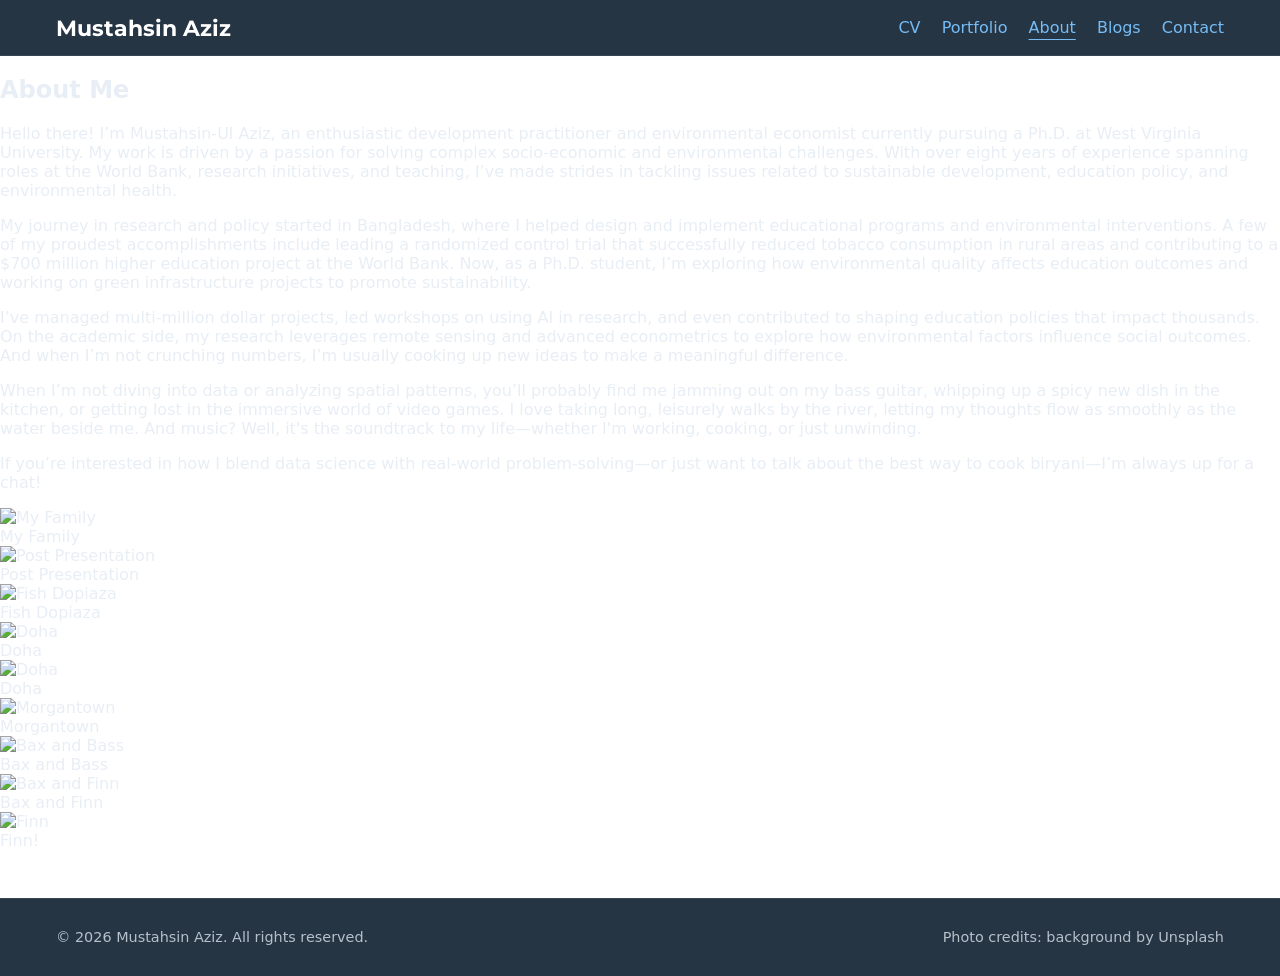
==== about.html @ 227cede0 "Update about.html" ====
<!doctype html>
<html lang="en">
<head>
  <meta charset="utf-8">
  <meta name="viewport" content="width=device-width,initial-scale=1">
  <title>About — Mustahsin Aziz</title>
  <link rel="stylesheet" href="assets/styles.css">
</head>
<body class="page-about">

  <!-- Page-wide overlay wrapper (enables scroll darkening) -->
  <div class="page-overlay" id="pageOverlay">

    <!-- Keep your global nav -->
    <header class="site-header">
      <nav class="nav">
        <a class="brand" href="index.html">Mustahsin Aziz</a>
        <div class="links">
          <a href="cv.html">CV</a>
          <a href="portfolio.html">Portfolio</a>
          <a href="about.html" aria-current="page">About</a>
          <a href="blogs.html">Blogs</a>
          <a href="contact.html">Contact</a>
        </div>
      </nav>
    </header>

    <main>
      <!-- About text panel (right side), matching personal.html -->
      <section class="about-section">
        <div class="about-text">
          <h2>About Me</h2>
          <p>Hello there! I’m Mustahsin-Ul Aziz, an enthusiastic development practitioner and environmental economist currently pursuing a Ph.D. at West Virginia University. My work is driven by a passion for solving complex socio-economic and environmental challenges. With over eight years of experience spanning roles at the World Bank, research initiatives, and teaching, I’ve made strides in tackling issues related to sustainable development, education policy, and environmental health.</p>
          <p>My journey in research and policy started in Bangladesh, where I helped design and implement educational programs and environmental interventions. A few of my proudest accomplishments include leading a randomized control trial that successfully reduced tobacco consumption in rural areas and contributing to a $700 million higher education project at the World Bank. Now, as a Ph.D. student, I’m exploring how environmental quality affects education outcomes and working on green infrastructure projects to promote sustainability.</p>
          <p>I’ve managed multi-million dollar projects, led workshops on using AI in research, and even contributed to shaping education policies that impact thousands. On the academic side, my research leverages remote sensing and advanced econometrics to explore how environmental factors influence social outcomes. And when I’m not crunching numbers, I’m usually cooking up new ideas to make a meaningful difference.</p>
          <p>When I’m not diving into data or analyzing spatial patterns, you’ll probably find me jamming out on my bass guitar, whipping up a spicy new dish in the kitchen, or getting lost in the immersive world of video games. I love taking long, leisurely walks by the river, letting my thoughts flow as smoothly as the water beside me. And music? Well, it's the soundtrack to my life—whether I'm working, cooking, or just unwinding.</p>
          <p>If you’re interested in how I blend data science with real-world problem-solving—or just want to talk about the best way to cook biryani—I’m always up for a chat!</p>
        </div>
      </section>

      <!-- Photo grid + hover captions (same layout/behavior) -->
      <section class="photo-gallery">
        <div class="gallery-item">
          <img src="assets/personal/IMG_6513.jpg" alt="My Family">
          <div class="caption-box"><div class="caption-text">My Family</div></div>
        </div>

        <div class="gallery-item tall">
          <img src="assets/personal/IMG_7236.jpg" alt="Post Presentation">
          <div class="caption-box"><div class="caption-text">Post Presentation</div></div>
        </div>

        <div class="gallery-item tall">
          <img src="assets/personal/IMG_6897.jpg" alt="Fish Dopiaza">
          <div class="caption-box"><div class="caption-text">Fish Dopiaza</div></div>
        </div>

        <div class="gallery-item tall">
          <img src="assets/personal/top1.jpg" alt="Doha">
          <div class="caption-box"><div class="caption-text">Doha</div></div>
        </div>

        <div class="gallery-item tall">
          <img src="assets/personal/IMG_6599.jpg" alt="Doha">
          <div class="caption-box"><div class="caption-text">Doha</div></div>
        </div>

        <div class="gallery-item">
          <img src="assets/personal/IMG_7169.jpg" alt="Morgantown">
          <div class="caption-box"><div class="caption-text">Morgantown</div></div>
        </div>

        <div class="gallery-item">
          <img src="assets/personal/personal1.jpeg" alt="Bax and Bass">
          <div class="caption-box"><div class="caption-text">Bax and Bass</div></div>
        </div>

        <div class="gallery-item">
          <img src="assets/personal/personal2.jpeg" alt="Bax and Finn">
          <div class="caption-box"><div class="caption-text">Bax and Finn</div></div>
        </div>

        <div class="gallery-item">
          <img src="assets/personal/personal3.jpeg" alt="Finn">
          <div class="caption-box"><div class="caption-text">Finn!</div></div>
        </div>
      </section>
    </main>

    <!-- Keep your global footer -->
    <footer class="site-footer">
      <div class="inner">
        <p class="small">© <span id="year"></span> Mustahsin Aziz. All rights reserved.</p>
        <p class="small">Photo credits: background by Unsplash</p>
      </div>
    </footer>

  </div><!-- /.page-overlay -->

  <!-- Page-specific scroll effect: darken overlay slightly when scrolled -->
  <script>
    const pageOverlay = document.getElementById('pageOverlay');
    window.addEventListener('scroll', () => {
      if (window.scrollY > 50) pageOverlay.classList.add('dark-overlay');
      else pageOverlay.classList.remove('dark-overlay');
    });
  </script>
  <script src="assets/site.js"></script>
</body>
</html>
---- assets/styles.css ----
@import url('https://fonts.googleapis.com/css2?family=Montserrat:wght@700&display=swap');

:root{
  --bg:#0f1419;
  --bg-overlay: rgba(0,0,0,.45);
  --panel:#14202b;
  --card:#1a232d;
  --text:#e8eef5;
  --muted:#aab7c4;
  --link:#7bc4ff;
  --accent:#58a6ff;
  --ring:rgba(255,255,255,.06);
}
*{box-sizing:border-box}
html { height: 100%; }
body {
  min-height:100%;
  background:#0f1419; /* solid fallback for rest of site */
  color: var(--text);
}

/* Landing page hero keeps its own image */
.hero{
  min-height:100vh;
  background:url('../images/hero.jpg') center/cover no-repeat;
}

/* Other pages: bring back photo backgrounds */
.page-portfolio{
  background:url('../images/hero.jpg') center/cover fixed no-repeat;
}

.page-about{
  background:url('../images/about-hero.jpg') center/cover fixed no-repeat;
}

.page-blogs{
  background:url('../images/hero.jpg') center/cover fixed no-repeat;
}

.page-contact{
  background:url('../images/hero.jpg') center/cover fixed no-repeat;
}

.page-cv{
  background:url('../images/hero.jpg') center/cover fixed no-repeat;
}

html, body {
  margin:0;
  padding:0;
}
img{max-width:100%;display:block}
a{color:var(--link);text-decoration:none}
a:hover{text-decoration:underline}

/* Typography setup */
/* Global body font (system default, same as before) */
body, button, input, select, textarea {
  font-family: system-ui, -apple-system, "Segoe UI", Roboto, Inter, "Helvetica Neue", Arial, sans-serif;
}

/* Only brand name uses Montserrat */
.brand {
  font-family: "Montserrat", sans-serif;
  font-weight: 700;
  font-size: 1.4rem;
  color: #fff;
}

/* Headings should stay consistent with body font */
h1, h2, h3, h4, h5, h6 {
  font-family: inherit;
}

/* Nav */
.site-header{background:#263544; position:sticky; top:0; left:0; right:0; width:100%; z-index:50; border-bottom:1px solid rgba(255,255,255,.08);}
.nav{max-width:1200px;margin:0 auto;padding:.85rem 1rem;display:flex;align-items:center;justify-content:space-between}
.brand{font-family: 'Montserrat', sans-serif;  font-weight: 700;  font-size: 1.4rem;  color: #fff;}
.links a{margin-left:1rem;opacity:.95}
.links a[aria-current="page"]{text-decoration:underline;text-underline-offset:6px}


/* Hero */
.hero{position:relative;min-height:100vh;background:url('../images/hero.jpg') center/cover no-repeat;display:grid;place-items:center}
.hero-inner{position:relative;text-align:center;z-index:1;padding:2rem 1rem;max-width:900px}
.hero .avatar{width:175px;height:200px;border-radius:50%;object-fit:cover;margin:0 auto 1rem;border:4px solid rgba(255,255,255,.85)}
.hero h1{font-size:3rem;margin:.25rem 0 0}
.hero .subtitle{opacity:.9;margin:.4rem 0 0}
.hero .tagline{opacity:.9}
.intro-panel{max-width:800px;margin:1.25rem auto 1.5rem;background:rgba(20,32,43,.85);padding:1rem 1.25rem;border-radius:12px;border:1px solid var(--ring)}
.hero .meta {
  display:flex;
  justify-content:center;
  align-items:center;
  gap:.5rem;
  margin-top:0.75rem;
  margin-bottom:2rem;
}

/* Social links row under location */
.social {
  display:flex;
  gap:1rem;
  justify-content:center;
  align-items:center;
  margin-top:1rem;
}
.social-btn{
  width:56px;
  height:56px;
  display:grid;
  place-items:center;
  border-radius:50%;
  background:#0b1620;                 
  border:1px solid var(--ring);        
  color:var(--text);
  box-shadow:0 6px 18px rgba(0,0,0,.25);
  transition:transform .15s ease, filter .15s ease, box-shadow .15s ease;
}
.social-btn i{ font-size:22px; line-height:1; }
.social-btn:hover{
  transform:translateY(-2px);
  filter:brightness(1.1);
  box-shadow:0 10px 22px rgba(0,0,0,.32);
}


/* Sections */
.section{max-width:1100px;margin:3rem auto;padding:0 1rem}
.section h1,.section h2{margin:0 0 1rem}
/* Cards grid */
.grid{display:grid;gap:1rem;grid-template-columns:repeat(auto-fill,minmax(280px,1fr))}
.card{background:var(--card);padding:1.25rem;border-radius:14px;border:1px solid var(--ring);box-shadow:0 10px 24px var(--ring)}
.card h3{margin:.15rem 0 .35rem;font-size:1.15rem}
.muted{color:var(--muted)}
.btn{display:inline-block;background:var(--accent);color:#06111a;padding:.65rem 1rem;border-radius:10px;font-weight:700;box-shadow:0 6px 18px rgba(88,166,255,.2)}
.btn:hover{text-decoration:none;filter:brightness(1.05)}
.link{font-weight:600}
/* Publications */
.pub-grid{display:grid;gap:1rem;grid-template-columns:repeat(auto-fill,minmax(340px,1fr))}
.pub-card{background:var(--card);padding:1.25rem;border-radius:14px;border:1px solid var(--ring);display:flex;flex-direction:column;gap:.5rem}
.pub-title{margin:0;font-size:1.05rem}
.pub-citation{margin:0;color:var(--muted);font-style:italic}
.pub-abstract{margin:.25rem 0 .75rem;color:#d7e2ec}
.pub-link{margin-top:auto;font-weight:700}
/* About overlay */
.banner{position:relative;min-height:70vh;background:url('images/about-hero.jpg') center/cover no-repeat}
.banner::after{content:"";position:absolute;inset:0;background:var(--bg-overlay)}
.about-panel{position:relative;max-width:900px;margin:0 auto;padding:2rem 1rem;display:flex;justify-content:flex-end}
.about-box{background:rgba(20,32,43,.85);border:1px solid var(--ring);border-radius:14px;padding:1.25rem;max-width:780px}
/* Blogs */
.post-grid{display:grid;gap:1.25rem;grid-template-columns:repeat(auto-fit,minmax(260px,1fr))}
.post-card{background:var(--card);border:1px solid var(--ring);border-radius:14px;overflow:hidden}
.post-media{aspect-ratio:16/9;background:#0b1620}
.post-body{padding:1rem}
/* Contact */
.contact-list{list-style:none;padding:0;margin:2rem 0;display:grid;gap:.5rem;justify-items:center}
.contact-list li{opacity:.95}
.icon-row{display:flex;gap:1.25rem;justify-content:center;align-items:center;margin-top:1rem}
.icon{width:44px;height:44px;border-radius:50%;display:grid;place-items:center;background:#0b1620;border:1px solid var(--ring)}
/* Footer */
.site-footer{border-top:1px solid rgba(255,255,255,.08);background:#263544;margin-top:3rem}
.site-footer .inner{max-width:1200px;margin:0 auto;padding:1rem;color:#d0d9e2;display:flex;justify-content:space-between;flex-wrap:wrap;gap:.75rem}
.small{font-size:.9rem;opacity:.85}
@media (max-width:640px){
  .hero h1{font-size:2.2rem}
}
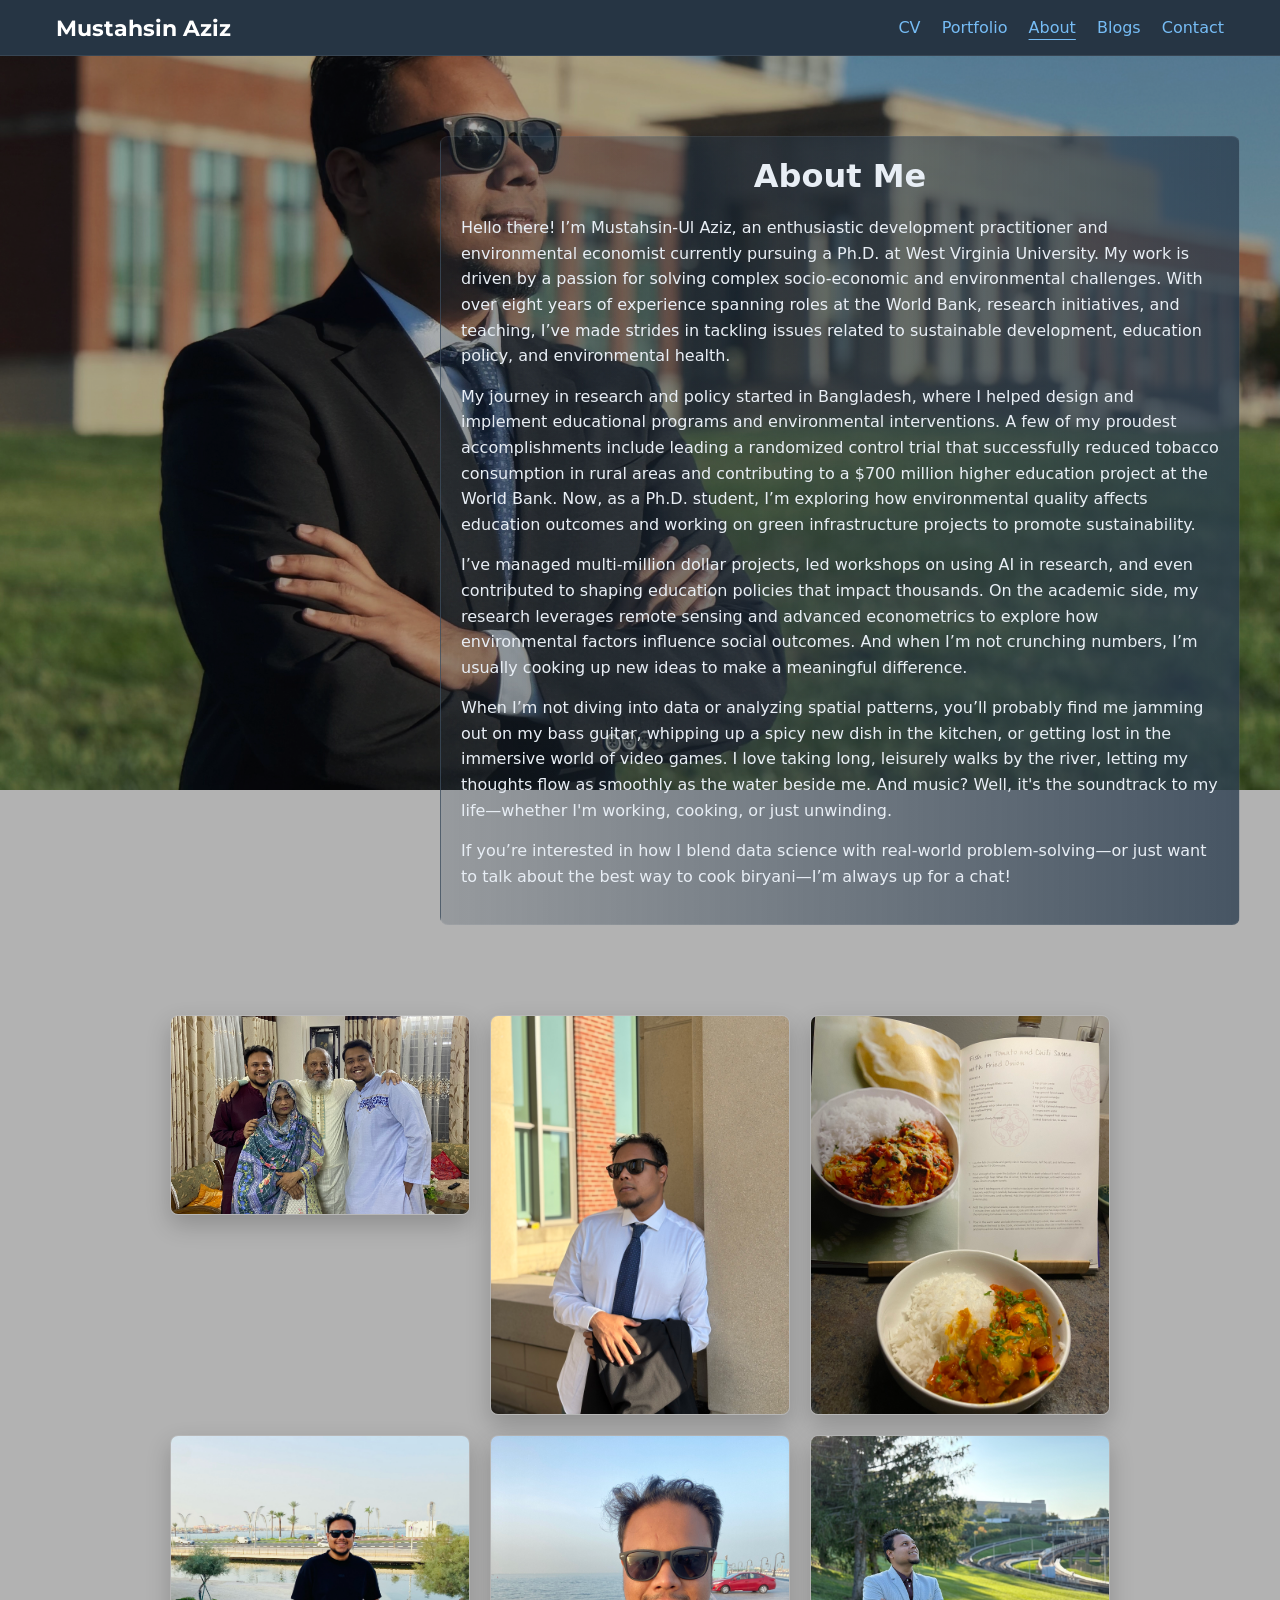
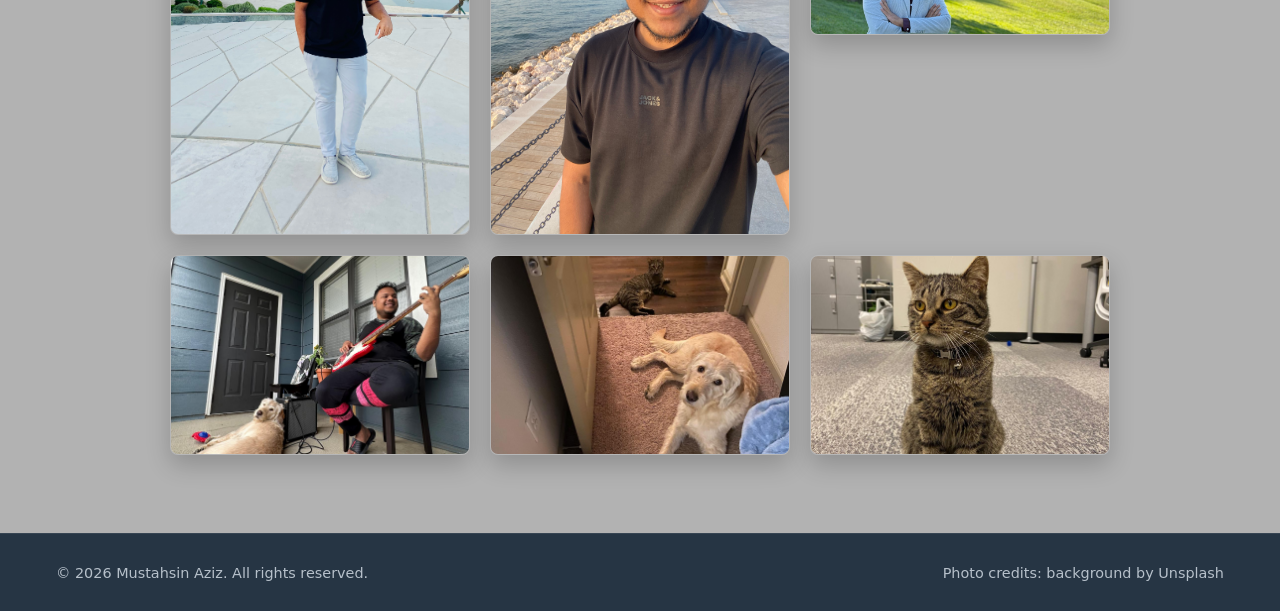
==== commit 45f02a3e: "Update about.html" ====
--- a/about.html
+++ b/about.html
@@ -4,6 +4,9 @@
   <meta charset="utf-8">
   <meta name="viewport" content="width=device-width,initial-scale=1">
   <title>About — Mustahsin Aziz</title>
+  <link rel="icon" href="/favicon.ico" sizes="any">
+  <link rel="icon" type="image/png" href="/favicon.png" sizes="32x32">
+  <link rel="apple-touch-icon" href="/apple-touch-icon.png">
   <link rel="stylesheet" href="assets/styles.css">
 </head>
 <body class="page-about">
--- a/assets/styles.css
+++ b/assets/styles.css
@@ -15,9 +15,14 @@
 *{box-sizing:border-box}
 html { height: 100%; }
 body {
-  min-height:100%;
-  background:#0f1419; /* solid fallback for rest of site */
+  min-height: 100%;
+  display: flex;
+  flex-direction: column;   /* stack header, main, footer vertically */
+  background: #0f1419;      /* solid fallback for rest of site */
   color: var(--text);
+}
+main {
+  flex: 1;
 }
 
 /* Landing page hero keeps its own image */
@@ -98,6 +103,68 @@
   margin-top:0.75rem;
   margin-bottom:2rem;
 }
+
+/* Sub-nav (portfolio section bar) */
+.subnav{
+  position: sticky;               /* sticks beneath the main header */
+  top: 0px;                      /* match your header height */
+  z-index: 50;
+  display: flex;
+  gap: 1rem;
+  justify-content: center;
+  background: rgba(20,32,43,.92);
+  backdrop-filter: blur(4px);
+  border-bottom: 1px solid rgba(255,255,255,.08);
+  padding: .6rem 1rem;
+}
+.anchor-section{ scroll-margin-top: 72px; }
+/* Links */
+.subnav a{
+  color: var(--text);
+  text-decoration: none;
+  font-weight: 600;
+  padding: .35rem .75rem;
+  border-radius: 999px;
+  opacity: .9;
+  transition: background .15s ease, opacity .15s ease;
+}
+.subnav a:hover{ background: rgba(255,255,255,.06); opacity: 1; }
+
+/* Active link (JS adds .is-active) */
+.subnav a.is-active{
+  background: rgba(255,255,255,.12);
+  border: 1px solid rgba(255,255,255,.18);
+}
+
+/* Smooth scrolling + compensate for sticky header/subnav covering anchors */
+html{ scroll-behavior: smooth; }
+.anchor-section{ scroll-margin-top: 110px; } /* header (≈56) + subnav (≈44) + buffer */
+
+/* Teaching quotes */
+.quote-card {
+  background: rgba(20,32,43,.85);
+  border: 1px solid rgba(255,255,255,.1);
+  border-radius: 14px;
+  padding: 1.25rem 1.5rem;
+  font-style: italic;
+  line-height: 1.6;
+  color: #e0e0e0;
+  box-shadow: 0 2px 6px rgba(0,0,0,.3);
+}
+
+.quote-card blockquote {
+  margin: 0;
+  font-size: 0.95rem;
+}
+
+.quote-card .quote-source {
+  margin-top: .75rem;
+  font-size: 0.85rem;
+  font-style: normal;
+  color: #aab7c4;
+  text-align: right;
+}
+
 
 /* Social links row under location */
 .social {
@@ -124,6 +191,33 @@
   transform:translateY(-2px);
   filter:brightness(1.1);
   box-shadow:0 10px 22px rgba(0,0,0,.32);
+}
+
+.cv-section {
+  max-width: 1100px;
+  margin: 2rem auto;
+  padding: 1rem;
+  background: rgba(20,32,43,.85);
+  border-radius: 12px;
+  border: 1px solid rgba(255,255,255,.05);
+}
+
+.cv-section h1 {
+  text-align: center;
+  margin-bottom: 1rem;
+}
+
+.cv-section a {
+  color: var(--link);
+  font-weight: 600;
+  text-decoration: underline;
+}
+
+.cv-embed {
+  margin-top: 1.5rem;
+  border: 1px solid rgba(255,255,255,.1);
+  border-radius: 8px;
+  overflow: hidden;
 }
 
 
@@ -145,15 +239,116 @@
 .pub-citation{margin:0;color:var(--muted);font-style:italic}
 .pub-abstract{margin:.25rem 0 .75rem;color:#d7e2ec}
 .pub-link{margin-top:auto;font-weight:700}
-/* About overlay */
-.banner{position:relative;min-height:70vh;background:url('images/about-hero.jpg') center/cover no-repeat}
-.banner::after{content:"";position:absolute;inset:0;background:var(--bg-overlay)}
-.about-panel{position:relative;max-width:900px;margin:0 auto;padding:2rem 1rem;display:flex;justify-content:flex-end}
-.about-box{background:rgba(20,32,43,.85);border:1px solid var(--ring);border-radius:14px;padding:1.25rem;max-width:780px}
+
+/* ========== About page (match personal.html) ========== */
+
+/* Use a dedicated background on about page */
+.page-about{
+  background: url('../assets/personal/IMG_5571.jpg') center -170px /cover fixed no-repeat;
+}
+
+/* Overlay that slightly darkens the page; gets darker when scrolled */
+.page-overlay{
+  min-height:100%;
+  background: rgba(0,0,0,0.30);
+  display:flex;
+  flex-direction:column;
+  transition: background .3s ease;
+}
+.page-overlay.dark-overlay{
+  background: rgba(0,0,0,0.90);
+}
+
+/* Right-aligned about text panel with feathered gradient */
+.about-section{
+  display:flex;
+  justify-content:flex-end;
+  align-items:center;
+  padding:60px 20px;
+  margin:20px;
+}
+.about-text{
+  max-width:800px;
+  padding:20px;
+  background: linear-gradient(to right, rgba(44,62,80,0.20), rgba(44,62,80,0.80));
+  text-align:left;
+  border-radius:8px;
+  border:1px solid rgba(255,255,255,.06);
+}
+.about-text h2{
+  text-align:center;
+  font-size:32px;
+  margin:0 0 20px;
+}
+.about-text p{
+  font-size:16px;
+  line-height:1.6;
+  margin:0 0 15px;
+}
+
+/* Photo gallery with hover zoom + caption */
+.photo-gallery{
+  display:flex;
+  flex-wrap:wrap;
+  justify-content:center;
+  gap:20px;
+  margin:30px;
+}
+.gallery-item{
+  position:relative;
+  width:300px;
+  height:200px;
+  overflow:hidden;
+  border-radius:8px;
+  cursor:pointer;
+  border:1px solid rgba(255,255,255,.06);
+  box-shadow:0 10px 24px rgba(0,0,0,.2);
+}
+.gallery-item.tall{ height:400px; }
+.gallery-item img{
+  width:100%;
+  height:100%;
+  object-fit:cover;
+  transition:transform .3s ease-in-out;
+}
+.gallery-item:hover img{ transform: scale(1.1); }
+
+/* Caption overlay on hover */
+.caption-box{
+  position:absolute;
+  left:0; right:0; bottom:0;
+  height:50%;
+  background: rgba(0,0,0,0.70);
+  opacity:0;
+  display:flex;
+  align-items:center;
+  justify-content:center;
+  transition: opacity .25s ease-in-out;
+}
+.gallery-item:hover .caption-box{ opacity:1; }
+.caption-text{ font-size:16px; color:#fff; text-align:center; }
+
+/* Make site header and footer sit above overlay effect properly */
+.site-header, .site-footer{ position:relative; z-index:2; }
+
+
 /* Blogs */
 .post-grid{display:grid;gap:1.25rem;grid-template-columns:repeat(auto-fit,minmax(260px,1fr))}
-.post-card{background:var(--card);border:1px solid var(--ring);border-radius:14px;overflow:hidden}
-.post-media{aspect-ratio:16/9;background:#0b1620}
+.post-card {
+  background: rgba(20,32,43,.85);
+  border-radius: 12px;
+  overflow: hidden;
+  border: 1px solid rgba(255,255,255,.05);
+  max-width: 500px;       /* controls overall card size */
+  margin: 1rem auto;      /* center cards */
+}
+
+.post-media img {
+  width: 100%;
+  height: 250px;          /* adjust to desired preview height */
+  object-fit: cover;      /* crop instead of stretching */
+  display: block;
+}
 .post-body{padding:1rem}
 /* Contact */
 .contact-list{list-style:none;padding:0;margin:2rem 0;display:grid;gap:.5rem;justify-items:center}
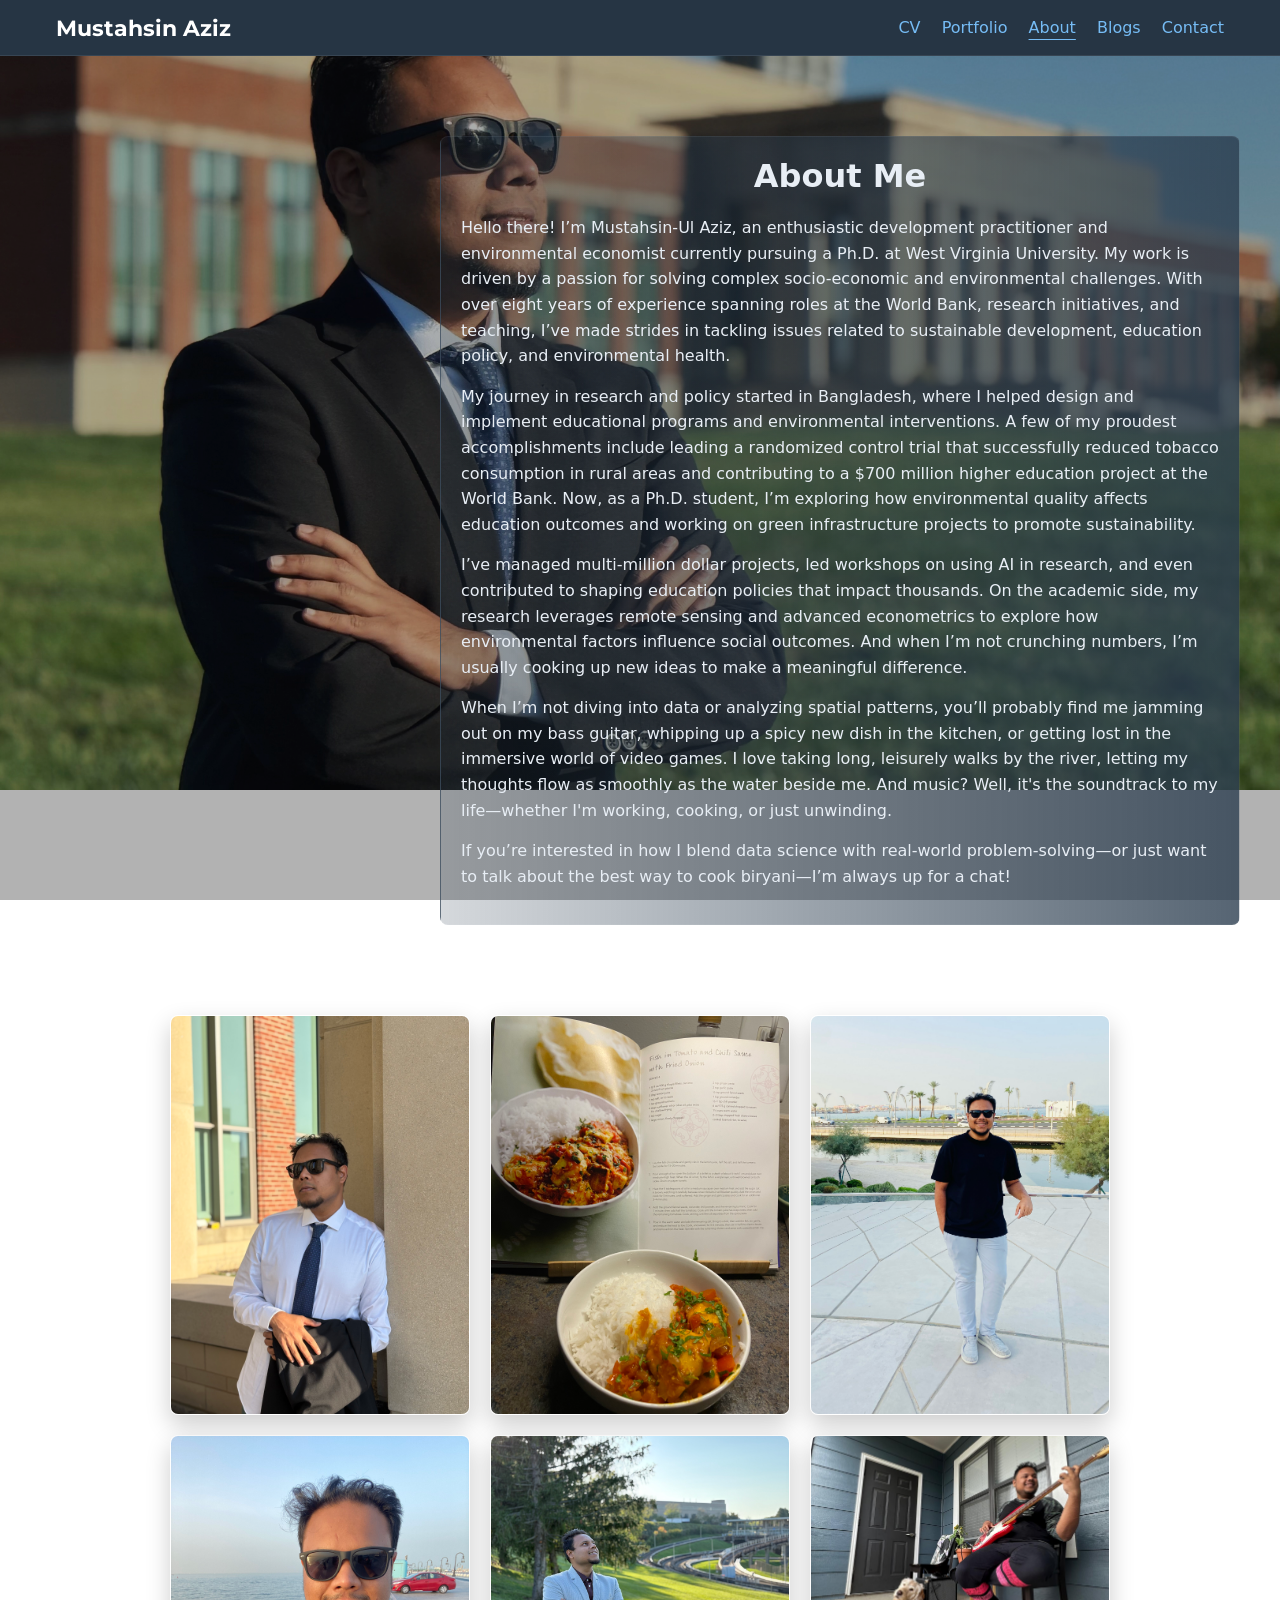
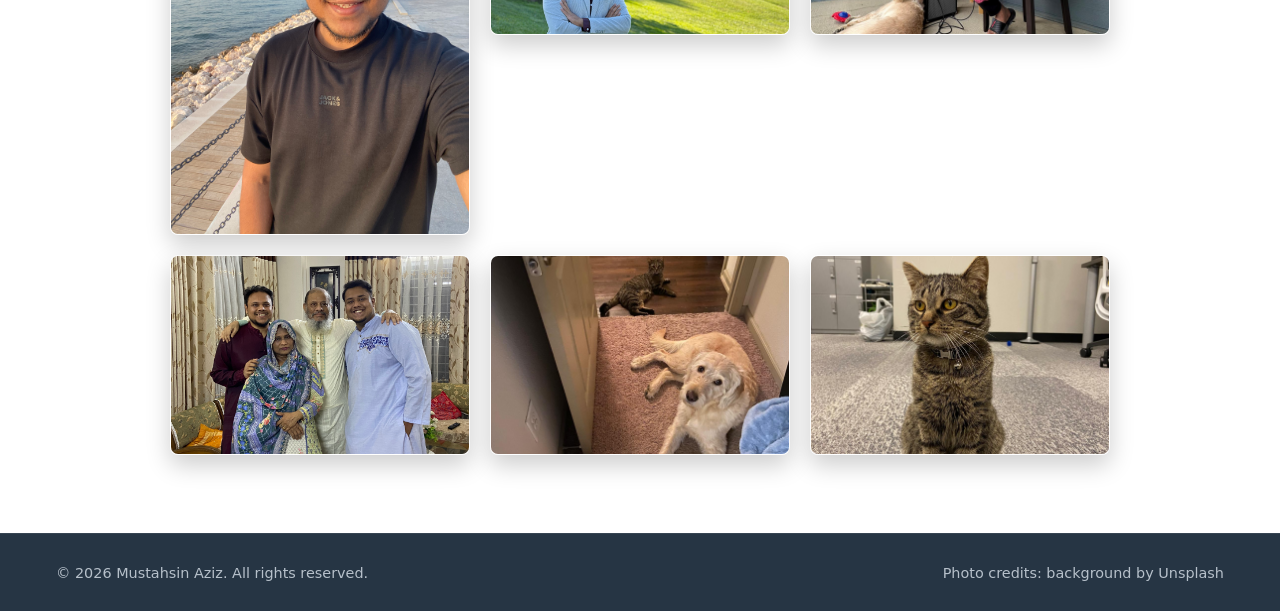
==== commit 17e178a9: "Update about.html" ====
--- a/about.html
+++ b/about.html
@@ -43,11 +43,7 @@
 
       <!-- Photo grid + hover captions (same layout/behavior) -->
       <section class="photo-gallery">
-        <div class="gallery-item">
-          <img src="assets/personal/IMG_6513.jpg" alt="My Family">
-          <div class="caption-box"><div class="caption-text">My Family</div></div>
-        </div>
-
+        
         <div class="gallery-item tall">
           <img src="assets/personal/IMG_7236.jpg" alt="Post Presentation">
           <div class="caption-box"><div class="caption-text">Post Presentation</div></div>
@@ -76,6 +72,11 @@
         <div class="gallery-item">
           <img src="assets/personal/personal1.jpeg" alt="Bax and Bass">
           <div class="caption-box"><div class="caption-text">Bax and Bass</div></div>
+        </div>
+        
+        <div class="gallery-item">
+          <img src="assets/personal/IMG_6513.jpg" alt="My Family">
+          <div class="caption-box"><div class="caption-text">My Family</div></div>
         </div>
 
         <div class="gallery-item">
--- a/assets/styles.css
+++ b/assets/styles.css
@@ -1,6 +1,6 @@
-
 @import url('https://fonts.googleapis.com/css2?family=Montserrat:wght@700&display=swap');
 
+/* ---------- Theme tokens ---------- */
 :root{
   --bg:#0f1419;
   --bg-overlay: rgba(0,0,0,.45);
@@ -12,353 +12,290 @@
   --accent:#58a6ff;
   --ring:rgba(255,255,255,.06);
 }
-*{box-sizing:border-box}
-html { height: 100%; }
-body {
-  min-height: 100%;
-  display: flex;
-  flex-direction: column;   /* stack header, main, footer vertically */
-  background: #0f1419;      /* solid fallback for rest of site */
-  color: var(--text);
-}
-main {
-  flex: 1;
-}
-
-/* Landing page hero keeps its own image */
+
+/* ---------- Base reset & layout ---------- */
+*{ box-sizing:border-box }
+html, body{ height:100%; margin:0; padding:0 }
+body{
+  min-height:100%;
+  display:flex;
+  flex-direction:column;        /* sticky footer layout */
+  background:var(--bg);
+  color:var(--text);
+  font-family: system-ui, -apple-system, "Segoe UI", Roboto, Inter, "Helvetica Neue", Arial, sans-serif;
+}
+main{ flex:1 }
+img{ max-width:100%; display:block }
+a{ color:var(--link); text-decoration:none }
+a:hover{ text-decoration:underline }
+
+/* ---------- Site header / nav ---------- */
+.site-header{
+  background:#263544;
+  position:sticky; top:0; left:0; right:0;
+  width:100%; z-index:50;
+  border-bottom:1px solid rgba(255,255,255,.08);
+}
+.nav{
+  max-width:1200px;
+  margin:0 auto;
+  padding:.85rem 1rem;
+  display:flex; align-items:center; justify-content:space-between;
+}
+.brand{
+  font-family:"Montserrat",sans-serif;
+  font-weight:700; font-size:1.4rem; color:#fff;
+}
+.links a{ margin-left:1rem; opacity:.95 }
+.links a[aria-current="page"]{ text-decoration:underline; text-underline-offset:6px }
+
+/* ---------- Backgrounds ---------- */
+/* Landing */
 .hero{
+  position:relative;
   min-height:100vh;
   background:url('../images/hero.jpg') center/cover no-repeat;
-}
-
-/* Other pages: bring back photo backgrounds */
-.page-portfolio{
-  background:url('../images/hero.jpg') center/cover fixed no-repeat;
-}
-
-.page-about{
-  background:url('../images/about-hero.jpg') center/cover fixed no-repeat;
-}
-
-.page-blogs{
-  background:url('../images/hero.jpg') center/cover fixed no-repeat;
-}
-
-.page-contact{
-  background:url('../images/hero.jpg') center/cover fixed no-repeat;
-}
-
-.page-cv{
-  background:url('../images/hero.jpg') center/cover fixed no-repeat;
-}
-
-html, body {
-  margin:0;
-  padding:0;
-}
-img{max-width:100%;display:block}
-a{color:var(--link);text-decoration:none}
-a:hover{text-decoration:underline}
-
-/* Typography setup */
-/* Global body font (system default, same as before) */
-body, button, input, select, textarea {
-  font-family: system-ui, -apple-system, "Segoe UI", Roboto, Inter, "Helvetica Neue", Arial, sans-serif;
-}
-
-/* Only brand name uses Montserrat */
-.brand {
-  font-family: "Montserrat", sans-serif;
-  font-weight: 700;
-  font-size: 1.4rem;
-  color: #fff;
-}
-
-/* Headings should stay consistent with body font */
-h1, h2, h3, h4, h5, h6 {
-  font-family: inherit;
-}
-
-/* Nav */
-.site-header{background:#263544; position:sticky; top:0; left:0; right:0; width:100%; z-index:50; border-bottom:1px solid rgba(255,255,255,.08);}
-.nav{max-width:1200px;margin:0 auto;padding:.85rem 1rem;display:flex;align-items:center;justify-content:space-between}
-.brand{font-family: 'Montserrat', sans-serif;  font-weight: 700;  font-size: 1.4rem;  color: #fff;}
-.links a{margin-left:1rem;opacity:.95}
-.links a[aria-current="page"]{text-decoration:underline;text-underline-offset:6px}
-
-
-/* Hero */
-.hero{position:relative;min-height:100vh;background:url('../images/hero.jpg') center/cover no-repeat;display:grid;place-items:center}
-.hero-inner{position:relative;text-align:center;z-index:1;padding:2rem 1rem;max-width:900px}
-.hero .avatar{width:175px;height:200px;border-radius:50%;object-fit:cover;margin:0 auto 1rem;border:4px solid rgba(255,255,255,.85)}
-.hero h1{font-size:3rem;margin:.25rem 0 0}
-.hero .subtitle{opacity:.9;margin:.4rem 0 0}
-.hero .tagline{opacity:.9}
-.intro-panel{max-width:800px;margin:1.25rem auto 1.5rem;background:rgba(20,32,43,.85);padding:1rem 1.25rem;border-radius:12px;border:1px solid var(--ring)}
-.hero .meta {
+  display:grid; place-items:center;
+}
+.hero-inner{ position:relative; text-align:center; z-index:1; padding:2rem 1rem; max-width:900px }
+
+/* Other pages */
+.page-portfolio,
+.page-blogs,
+.page-contact,
+.page-cv{ background:url('../images/hero.jpg') center/cover fixed no-repeat; }
+
+.page-about{ /* corrected path & crop */
+  background:url('../assets/personal/IMG_5571.jpg') center -170px/cover fixed no-repeat;
+}
+
+/* ---------- Hero content ---------- */
+.hero .avatar{
+  width:175px; height:200px; object-fit:cover;
+  border-radius:50%; border:4px solid rgba(255,255,255,.85);
+  margin:0 auto .55rem;                        /* pulled up a bit */
+}
+.hero h1{ font-size:3rem; margin:.25rem 0 .35rem } /* tighter stack */
+
+/* Rows under the name */
+.hero-tags {
   display:flex;
+  flex-wrap:wrap;
+  gap:.5rem .6rem;
   justify-content:center;
   align-items:center;
-  gap:.5rem;
-  margin-top:0.75rem;
-  margin-bottom:2rem;
-}
-
-/* Sub-nav (portfolio section bar) */
-.subnav{
-  position: sticky;               /* sticks beneath the main header */
-  top: 0px;                      /* match your header height */
-  z-index: 50;
-  display: flex;
-  gap: 1rem;
-  justify-content: center;
-  background: rgba(20,32,43,.92);
-  backdrop-filter: blur(4px);
-  border-bottom: 1px solid rgba(255,255,255,.08);
-  padding: .6rem 1rem;
-}
-.anchor-section{ scroll-margin-top: 72px; }
-/* Links */
-.subnav a{
-  color: var(--text);
-  text-decoration: none;
-  font-weight: 600;
-  padding: .35rem .75rem;
-  border-radius: 999px;
-  opacity: .9;
-  transition: background .15s ease, opacity .15s ease;
-}
-.subnav a:hover{ background: rgba(255,255,255,.06); opacity: 1; }
-
-/* Active link (JS adds .is-active) */
-.subnav a.is-active{
-  background: rgba(255,255,255,.12);
-  border: 1px solid rgba(255,255,255,.18);
-}
-
-/* Smooth scrolling + compensate for sticky header/subnav covering anchors */
-html{ scroll-behavior: smooth; }
-.anchor-section{ scroll-margin-top: 110px; } /* header (≈56) + subnav (≈44) + buffer */
-
-/* Teaching quotes */
-.quote-card {
-  background: rgba(20,32,43,.85);
-  border: 1px solid rgba(255,255,255,.1);
-  border-radius: 14px;
-  padding: 1.25rem 1.5rem;
-  font-style: italic;
-  line-height: 1.6;
-  color: #e0e0e0;
-  box-shadow: 0 2px 6px rgba(0,0,0,.3);
-}
-
-.quote-card blockquote {
-  margin: 0;
-  font-size: 0.95rem;
-}
-
-.quote-card .quote-source {
-  margin-top: .75rem;
-  font-size: 0.85rem;
-  font-style: normal;
-  color: #aab7c4;
-  text-align: right;
-}
-
-
-/* Social links row under location */
-.social {
+  margin-top:.65rem;            /* space under your name */
+}
+
+.hero-specialties {
   display:flex;
-  gap:1rem;
+  flex-wrap:wrap;
+  gap:.5rem .6rem;
   justify-content:center;
   align-items:center;
-  margin-top:1rem;
+  margin-top:1.25rem;           /* extra space after tags */
+}
+
+.hero-designation {
+  margin:.8rem 0 0;
+  text-align:center;
+  font-size:1.05rem;
+  color:#fff;
+  text-shadow:0 1px 2px rgba(0,0,0,.4);
+}
+
+/* Chips */
+.chip{
+  display:inline-flex; align-items:center;
+  padding:.35rem .7rem; border-radius:999px;
+  font-size:.95rem; font-weight:600;
+  background:rgba(20,32,43,.9);
+  border:1px solid rgba(255,255,255,.12);
+  color:#eaf2ff;
+  box-shadow:0 6px 16px rgba(0,0,0,.25);
+}
+.chip--sm{ font-size:.92rem; padding:.32rem .68rem }
+
+/* Specialty chips: more opaque for legibility */
+.chip.ghost {
+  background: rgba(255,255,255,.35);   /* was .20 */
+  border: 1px solid rgba(255,255,255,.45);
+  color: #fff;
+  box-shadow: 0 6px 16px rgba(0,0,0,.3);
+}
+
+/* Specialty label */
+.hero-specialties .label{
+  margin-right:.4rem; font-size:.95rem; font-weight:700; letter-spacing:.02em;
+  color:#cfe2ff; opacity:.95;
+}
+
+/* Meta (location + icons) */
+.meta{ margin-top:.12rem }
+.hero .meta{
+  display:flex; justify-content:center; align-items:center;
+  gap:.5rem; margin-top:.75rem; margin-bottom:2rem;
+}
+
+/* Intro panel below hero summary */
+.intro-panel{ margin-top:.9rem }
+
+/* ---------- Portfolio sub-nav ---------- */
+.subnav{
+  position:sticky; top:0; z-index:50;
+  display:flex; gap:1rem; justify-content:center;
+  padding:.6rem 1rem;
+  background:rgba(20,32,43,.92);
+  backdrop-filter:blur(4px);
+  border-bottom:1px solid rgba(255,255,255,.08);
+}
+.subnav a{
+  color:var(--text); text-decoration:none; font-weight:600;
+  padding:.35rem .75rem; border-radius:999px; opacity:.9;
+  transition:background .15s ease, opacity .15s ease;
+}
+.subnav a:hover{ background:rgba(255,255,255,.06); opacity:1 }
+.subnav a.is-active{ background:rgba(255,255,255,.12); border:1px solid rgba(255,255,255,.18) }
+
+html{ scroll-behavior:smooth }
+.anchor-section{ scroll-margin-top:88px } /* header (~56) + subnav (~32) */
+
+/* ---------- Social buttons ---------- */
+.social{
+  display:flex; gap:1rem; justify-content:center; align-items:center; margin-top:1rem;
 }
 .social-btn{
-  width:56px;
-  height:56px;
-  display:grid;
-  place-items:center;
-  border-radius:50%;
-  background:#0b1620;                 
-  border:1px solid var(--ring);        
-  color:var(--text);
-  box-shadow:0 6px 18px rgba(0,0,0,.25);
+  width:56px; height:56px; display:grid; place-items:center;
+  border-radius:50%; background:#0b1620; border:1px solid var(--ring);
+  color:var(--text); box-shadow:0 6px 18px rgba(0,0,0,.25);
   transition:transform .15s ease, filter .15s ease, box-shadow .15s ease;
 }
-.social-btn i{ font-size:22px; line-height:1; }
-.social-btn:hover{
-  transform:translateY(-2px);
-  filter:brightness(1.1);
-  box-shadow:0 10px 22px rgba(0,0,0,.32);
-}
-
-.cv-section {
-  max-width: 1100px;
-  margin: 2rem auto;
-  padding: 1rem;
-  background: rgba(20,32,43,.85);
-  border-radius: 12px;
-  border: 1px solid rgba(255,255,255,.05);
-}
-
-.cv-section h1 {
-  text-align: center;
-  margin-bottom: 1rem;
-}
-
-.cv-section a {
-  color: var(--link);
-  font-weight: 600;
-  text-decoration: underline;
-}
-
-.cv-embed {
-  margin-top: 1.5rem;
-  border: 1px solid rgba(255,255,255,.1);
-  border-radius: 8px;
-  overflow: hidden;
-}
-
-
-/* Sections */
-.section{max-width:1100px;margin:3rem auto;padding:0 1rem}
-.section h1,.section h2{margin:0 0 1rem}
-/* Cards grid */
-.grid{display:grid;gap:1rem;grid-template-columns:repeat(auto-fill,minmax(280px,1fr))}
-.card{background:var(--card);padding:1.25rem;border-radius:14px;border:1px solid var(--ring);box-shadow:0 10px 24px var(--ring)}
-.card h3{margin:.15rem 0 .35rem;font-size:1.15rem}
-.muted{color:var(--muted)}
-.btn{display:inline-block;background:var(--accent);color:#06111a;padding:.65rem 1rem;border-radius:10px;font-weight:700;box-shadow:0 6px 18px rgba(88,166,255,.2)}
-.btn:hover{text-decoration:none;filter:brightness(1.05)}
-.link{font-weight:600}
-/* Publications */
-.pub-grid{display:grid;gap:1rem;grid-template-columns:repeat(auto-fill,minmax(340px,1fr))}
-.pub-card{background:var(--card);padding:1.25rem;border-radius:14px;border:1px solid var(--ring);display:flex;flex-direction:column;gap:.5rem}
-.pub-title{margin:0;font-size:1.05rem}
-.pub-citation{margin:0;color:var(--muted);font-style:italic}
-.pub-abstract{margin:.25rem 0 .75rem;color:#d7e2ec}
-.pub-link{margin-top:auto;font-weight:700}
-
-/* ========== About page (match personal.html) ========== */
-
-/* Use a dedicated background on about page */
-.page-about{
-  background: url('../assets/personal/IMG_5571.jpg') center -170px /cover fixed no-repeat;
-}
-
-/* Overlay that slightly darkens the page; gets darker when scrolled */
+.social-btn i{ font-size:22px; line-height:1 }
+.social-btn:hover{ transform:translateY(-2px); filter:brightness(1.1); box-shadow:0 10px 22px rgba(0,0,0,.32) }
+
+/* ---------- Sections & cards ---------- */
+.section{ max-width:1100px; margin:3rem auto; padding:0 1rem }
+.section h1,.section h2{ margin:0 0 1rem }
+
+/* Generic cards */
+.grid{ display:grid; gap:1rem; grid-template-columns:repeat(auto-fill,minmax(280px,1fr)) }
+.card{ background:var(--card); padding:1.25rem; border-radius:14px; border:1px solid var(--ring); box-shadow:0 10px 24px var(--ring) }
+.card h3{ margin:.15rem 0 .35rem; font-size:1.15rem }
+.muted{ color:var(--muted) }
+.btn{ display:inline-block; background:var(--accent); color:#06111a; padding:.65rem 1rem; border-radius:10px; font-weight:700; box-shadow:0 6px 18px rgba(88,166,255,.2) }
+.btn:hover{ text-decoration:none; filter:brightness(1.05) }
+.link{ font-weight:600 }
+
+/* Publications layout */
+.pub-grid{ display:grid; gap:1rem; grid-template-columns:repeat(auto-fill,minmax(340px,1fr)) }
+.pub-card{ background:var(--card); padding:1.25rem; border-radius:14px; border:1px solid var(--ring); display:flex; flex-direction:column; gap:.5rem }
+.pub-title{ margin:0; font-size:1.05rem }
+.pub-citation{ margin:0; color:var(--muted); font-style:italic }
+.pub-abstract{ margin:.25rem 0 .75rem; color:#d7e2ec }
+.pub-link{ margin-top:auto; font-weight:700 }
+
+/* ---------- About page (text panel + gallery) ---------- */
 .page-overlay{
-  min-height:100%;
-  background: rgba(0,0,0,0.30);
-  display:flex;
-  flex-direction:column;
-  transition: background .3s ease;
-}
-.page-overlay.dark-overlay{
-  background: rgba(0,0,0,0.90);
-}
-
-/* Right-aligned about text panel with feathered gradient */
+  min-height:100%; background:rgba(0,0,0,.30);
+  display:flex; flex-direction:column;
+  transition:background .3s ease;
+}
+.page-overlay.dark-overlay{ background:rgba(0,0,0,.90) }
+
 .about-section{
-  display:flex;
-  justify-content:flex-end;
-  align-items:center;
-  padding:60px 20px;
-  margin:20px;
+  display:flex; justify-content:flex-end; align-items:center;
+  padding:60px 20px; margin:20px;
 }
 .about-text{
-  max-width:800px;
-  padding:20px;
-  background: linear-gradient(to right, rgba(44,62,80,0.20), rgba(44,62,80,0.80));
-  text-align:left;
-  border-radius:8px;
-  border:1px solid rgba(255,255,255,.06);
-}
-.about-text h2{
-  text-align:center;
-  font-size:32px;
-  margin:0 0 20px;
-}
-.about-text p{
-  font-size:16px;
-  line-height:1.6;
-  margin:0 0 15px;
-}
-
-/* Photo gallery with hover zoom + caption */
+  max-width:800px; padding:20px;
+  background:linear-gradient(to right, rgba(44,62,80,.20), rgba(44,62,80,.80));
+  text-align:left; border-radius:8px; border:1px solid rgba(255,255,255,.06);
+}
+.about-text h2{ text-align:center; font-size:32px; margin:0 0 20px }
+.about-text p{ font-size:16px; line-height:1.6; margin:0 0 15px }
+
 .photo-gallery{
-  display:flex;
-  flex-wrap:wrap;
-  justify-content:center;
-  gap:20px;
-  margin:30px;
+  display:flex; flex-wrap:wrap; justify-content:center; gap:20px; margin:30px;
 }
 .gallery-item{
-  position:relative;
-  width:300px;
-  height:200px;
-  overflow:hidden;
-  border-radius:8px;
-  cursor:pointer;
-  border:1px solid rgba(255,255,255,.06);
+  position:relative; width:300px; height:200px; overflow:hidden;
+  border-radius:8px; cursor:pointer; border:1px solid rgba(255,255,255,.06);
   box-shadow:0 10px 24px rgba(0,0,0,.2);
 }
-.gallery-item.tall{ height:400px; }
-.gallery-item img{
-  width:100%;
-  height:100%;
-  object-fit:cover;
-  transition:transform .3s ease-in-out;
-}
-.gallery-item:hover img{ transform: scale(1.1); }
-
-/* Caption overlay on hover */
+.gallery-item.tall{ height:400px }
+.gallery-item img{ width:100%; height:100%; object-fit:cover; transition:transform .3s ease-in-out }
+.gallery-item:hover img{ transform:scale(1.1) }
 .caption-box{
-  position:absolute;
-  left:0; right:0; bottom:0;
-  height:50%;
-  background: rgba(0,0,0,0.70);
-  opacity:0;
-  display:flex;
-  align-items:center;
-  justify-content:center;
-  transition: opacity .25s ease-in-out;
-}
-.gallery-item:hover .caption-box{ opacity:1; }
-.caption-text{ font-size:16px; color:#fff; text-align:center; }
-
-/* Make site header and footer sit above overlay effect properly */
-.site-header, .site-footer{ position:relative; z-index:2; }
-
-
-/* Blogs */
-.post-grid{display:grid;gap:1.25rem;grid-template-columns:repeat(auto-fit,minmax(260px,1fr))}
-.post-card {
-  background: rgba(20,32,43,.85);
-  border-radius: 12px;
-  overflow: hidden;
-  border: 1px solid rgba(255,255,255,.05);
-  max-width: 500px;       /* controls overall card size */
-  margin: 1rem auto;      /* center cards */
-}
-
-.post-media img {
-  width: 100%;
-  height: 250px;          /* adjust to desired preview height */
-  object-fit: cover;      /* crop instead of stretching */
-  display: block;
-}
-.post-body{padding:1rem}
-/* Contact */
-.contact-list{list-style:none;padding:0;margin:2rem 0;display:grid;gap:.5rem;justify-items:center}
-.contact-list li{opacity:.95}
-.icon-row{display:flex;gap:1.25rem;justify-content:center;align-items:center;margin-top:1rem}
-.icon{width:44px;height:44px;border-radius:50%;display:grid;place-items:center;background:#0b1620;border:1px solid var(--ring)}
-/* Footer */
-.site-footer{border-top:1px solid rgba(255,255,255,.08);background:#263544;margin-top:3rem}
-.site-footer .inner{max-width:1200px;margin:0 auto;padding:1rem;color:#d0d9e2;display:flex;justify-content:space-between;flex-wrap:wrap;gap:.75rem}
-.small{font-size:.9rem;opacity:.85}
+  position:absolute; left:0; right:0; bottom:0; height:50%;
+  background:rgba(0,0,0,.70); opacity:0; display:flex; align-items:center; justify-content:center;
+  transition:opacity .25s ease-in-out;
+}
+.gallery-item:hover .caption-box{ opacity:1 }
+.caption-text{ font-size:16px; color:#fff; text-align:center }
+
+/* Keep header/footer above overlay */
+.site-header, .site-footer{ position:relative; z-index:2 }
+
+/* ---------- Blogs ---------- */
+.post-grid{ display:grid; gap:1.25rem; grid-template-columns:repeat(auto-fit,minmax(260px,1fr)) }
+.post-card{
+  background:rgba(20,32,43,.85);
+  border-radius:12px; overflow:hidden;
+  border:1px solid rgba(255,255,255,.05);
+  max-width:500px; margin:1rem auto;
+}
+.post-media img{
+  width:100%; height:250px; object-fit:cover; display:block;
+}
+.post-body{ padding:1rem }
+
+/* ---------- Teaching quotes ---------- */
+.quote-card{
+  background:rgba(20,32,43,.85);
+  border:1px solid rgba(255,255,255,.1); border-radius:14px;
+  padding:1.25rem 1.5rem; font-style:italic; line-height:1.6; color:#e0e0e0;
+  box-shadow:0 2px 6px rgba(0,0,0,.3);
+}
+.quote-card blockquote{ margin:0; font-size:.95rem }
+.quote-card .quote-source{
+  margin-top:.75rem; font-size:.85rem; font-style:normal;
+  color:#aab7c4; text-align:right;
+}
+
+/* ---------- CV page ---------- */
+.cv-section{
+  max-width:1100px; margin:2rem auto; padding:1rem;
+  background:rgba(20,32,43,.85);
+  border-radius:12px; border:1px solid rgba(255,255,255,.05);
+}
+.cv-section h1{ text-align:center; margin-bottom:1rem }
+.cv-section a{ color:var(--link); font-weight:600; text-decoration:underline }
+.cv-embed{
+  margin-top:1.5rem; border:1px solid rgba(255,255,255,.1);
+  border-radius:8px; overflow:hidden;
+}
+
+/* ---------- Contact ---------- */
+.contact-list{
+  list-style:none; padding:0; margin:2rem 0;
+  display:grid; gap:.5rem; justify-items:center;
+}
+.contact-list li{ opacity:.95 }
+.icon-row{ display:flex; gap:1.25rem; justify-content:center; align-items:center; margin-top:1rem }
+.icon{ width:44px; height:44px; border-radius:50%; display:grid; place-items:center; background:#0b1620; border:1px solid var(--ring) }
+
+/* ---------- Footer ---------- */
+.site-footer{
+  border-top:1px solid rgba(255,255,255,.08);
+  background:#263544; margin-top:3rem;
+}
+.site-footer .inner{
+  max-width:1200px; margin:0 auto; padding:1rem; color:#d0d9e2;
+  display:flex; justify-content:space-between; flex-wrap:wrap; gap:.75rem;
+}
+.small{ font-size:.9rem; opacity:.85 }
+
+/* ---------- Responsive ---------- */
 @media (max-width:640px){
-  .hero h1{font-size:2.2rem}
-}
+  .hero h1{ font-size:2.2rem }
+}
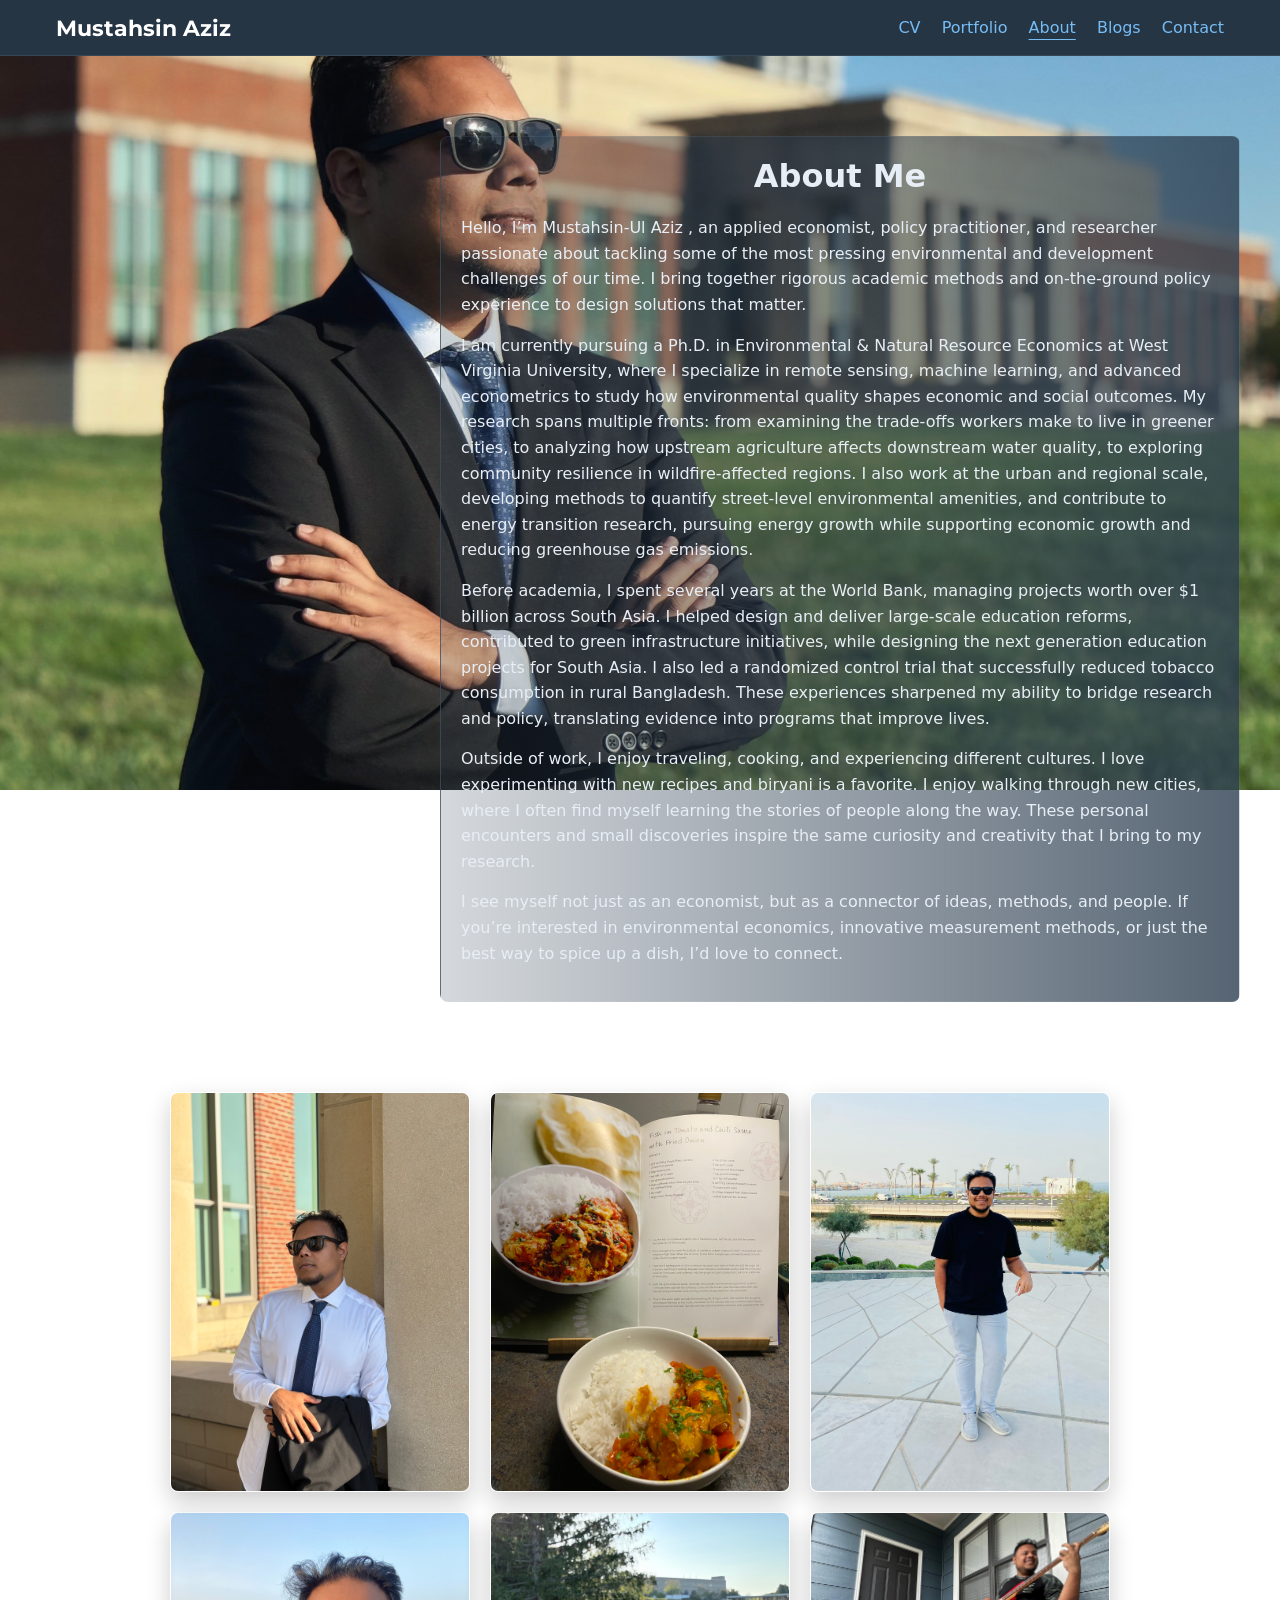
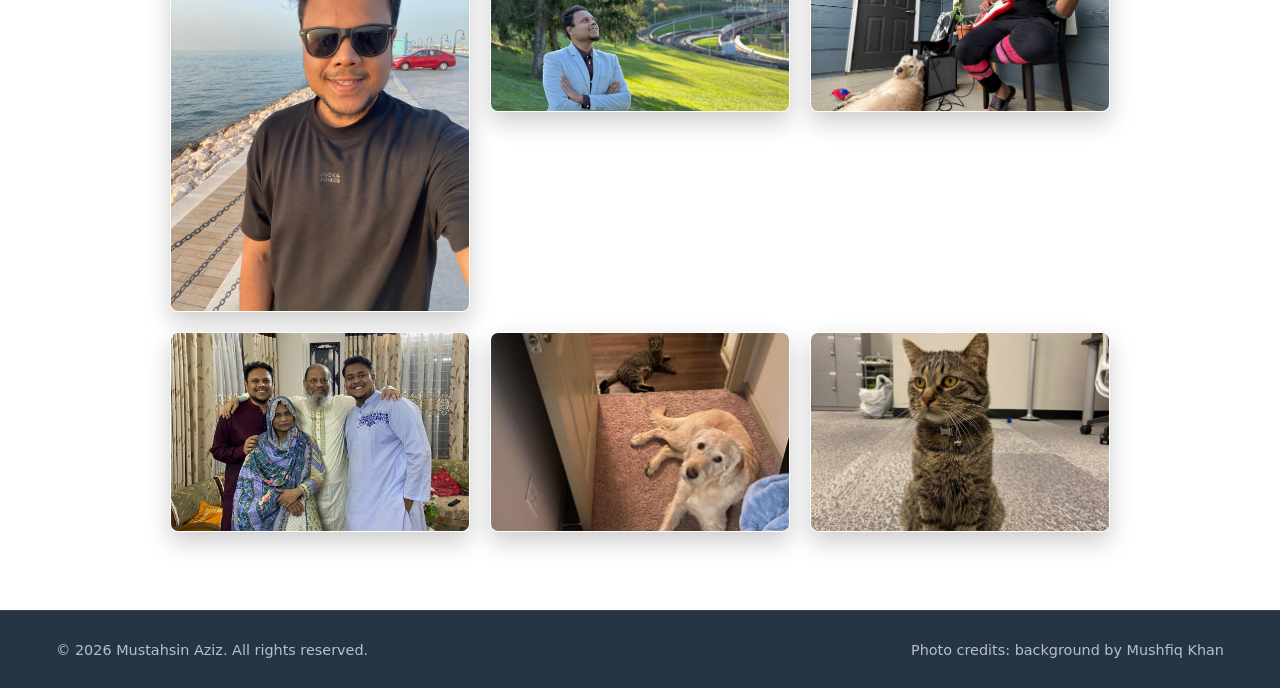
==== commit 8613580a: "Update about.html" ====
--- a/about.html
+++ b/about.html
@@ -33,11 +33,11 @@
       <section class="about-section">
         <div class="about-text">
           <h2>About Me</h2>
-          <p>Hello there! I’m Mustahsin-Ul Aziz, an enthusiastic development practitioner and environmental economist currently pursuing a Ph.D. at West Virginia University. My work is driven by a passion for solving complex socio-economic and environmental challenges. With over eight years of experience spanning roles at the World Bank, research initiatives, and teaching, I’ve made strides in tackling issues related to sustainable development, education policy, and environmental health.</p>
-          <p>My journey in research and policy started in Bangladesh, where I helped design and implement educational programs and environmental interventions. A few of my proudest accomplishments include leading a randomized control trial that successfully reduced tobacco consumption in rural areas and contributing to a $700 million higher education project at the World Bank. Now, as a Ph.D. student, I’m exploring how environmental quality affects education outcomes and working on green infrastructure projects to promote sustainability.</p>
-          <p>I’ve managed multi-million dollar projects, led workshops on using AI in research, and even contributed to shaping education policies that impact thousands. On the academic side, my research leverages remote sensing and advanced econometrics to explore how environmental factors influence social outcomes. And when I’m not crunching numbers, I’m usually cooking up new ideas to make a meaningful difference.</p>
-          <p>When I’m not diving into data or analyzing spatial patterns, you’ll probably find me jamming out on my bass guitar, whipping up a spicy new dish in the kitchen, or getting lost in the immersive world of video games. I love taking long, leisurely walks by the river, letting my thoughts flow as smoothly as the water beside me. And music? Well, it's the soundtrack to my life—whether I'm working, cooking, or just unwinding.</p>
-          <p>If you’re interested in how I blend data science with real-world problem-solving—or just want to talk about the best way to cook biryani—I’m always up for a chat!</p>
+          <p>Hello, I’m Mustahsin-Ul Aziz , an applied economist, policy practitioner, and researcher passionate about tackling some of the most pressing environmental and development challenges of our time. I bring together rigorous academic methods and on-the-ground policy experience to design solutions that matter.</p>
+          <p>I am currently pursuing a Ph.D. in Environmental & Natural Resource Economics at West Virginia University, where I specialize in remote sensing, machine learning, and advanced econometrics to study how environmental quality shapes economic and social outcomes. My research spans multiple fronts: from examining the trade-offs workers make to live in greener cities, to analyzing how upstream agriculture affects downstream water quality, to exploring community resilience in wildfire-affected regions. I also work at the urban and regional scale, developing methods to quantify street-level environmental amenities, and contribute to energy transition research, pursuing energy growth while supporting economic growth and reducing greenhouse gas emissions.</p>
+          <p>Before academia, I spent several years at the World Bank, managing projects worth over $1 billion across South Asia. I helped design and deliver large-scale education reforms, contributed to green infrastructure initiatives, while designing the next generation education projects for South Asia. I also led a randomized control trial that successfully reduced tobacco consumption in rural Bangladesh. These experiences sharpened my ability to bridge research and policy, translating evidence into programs that improve lives.</p>
+          <p>Outside of work, I enjoy traveling, cooking, and experiencing different cultures. I love experimenting with new recipes and biryani is a favorite. I enjoy walking through new cities, where I often find myself learning the stories of people along the way. These personal encounters and small discoveries inspire the same curiosity and creativity that I bring to my research.</p>
+          <p>I see myself not just as an economist, but as a connector of ideas, methods, and people. If you’re interested in environmental economics, innovative measurement methods, or just the best way to spice up a dish, I’d love to connect.</p>
         </div>
       </section>
 
@@ -95,7 +95,7 @@
     <footer class="site-footer">
       <div class="inner">
         <p class="small">© <span id="year"></span> Mustahsin Aziz. All rights reserved.</p>
-        <p class="small">Photo credits: background by Unsplash</p>
+        <p class="small">Photo credits: background by Mushfiq Khan</p>
       </div>
     </footer>
 
--- a/assets/styles.css
+++ b/assets/styles.css
@@ -65,7 +65,8 @@
 .page-contact,
 .page-cv{ background:url('../images/hero.jpg') center/cover fixed no-repeat; }
 
-.page-about{ /* corrected path & crop */
+/* About page background image */
+.page-about{
   background:url('../assets/personal/IMG_5571.jpg') center -170px/cover fixed no-repeat;
 }
 
@@ -78,30 +79,56 @@
 .hero h1{ font-size:3rem; margin:.25rem 0 .35rem } /* tighter stack */
 
 /* Rows under the name */
-.hero-tags {
-  display:flex;
-  flex-wrap:wrap;
-  gap:.5rem .6rem;
-  justify-content:center;
-  align-items:center;
+.hero-tags{
+  display:flex; flex-wrap:wrap; gap:.5rem .6rem;
+  justify-content:center; align-items:center;
   margin-top:.65rem;            /* space under your name */
 }
 
-.hero-specialties {
-  display:flex;
-  flex-wrap:wrap;
-  gap:.5rem .6rem;
-  justify-content:center;
-  align-items:center;
+.hero-specialties{
+  display:flex; flex-wrap:wrap; gap:.5rem .6rem;
+  justify-content:center; align-items:center;
   margin-top:1.25rem;           /* extra space after tags */
 }
 
-.hero-designation {
+/* Soft, see-through band behind specialties */
+.hero-specialties{
+  position:relative;
+  width:fit-content;
+  margin-left:auto; margin-right:auto;
+  padding:.25rem .5rem;         /* small inner padding so the band breathes */
+}
+.hero-specialties::before{
+  content:"";
+  position:absolute;
+  inset:-10px -16px;            /* slightly larger than content */
+  background:rgba(8,12,16,.55);
+  border-radius:18px;
+  filter:blur(8px);             /* feathered edges */
+  z-index:-1;                   /* sit behind chips & text */
+}
+
+/* Designation lines + soft band */
+.hero-designation{
   margin:.8rem 0 0;
   text-align:center;
   font-size:1.05rem;
   color:#fff;
   text-shadow:0 1px 2px rgba(0,0,0,.4);
+
+  position:relative;
+  width:fit-content;
+  margin-left:auto; margin-right:auto;
+  padding:.25rem .5rem;
+}
+.hero-designation::before{
+  content:"";
+  position:absolute;
+  inset:-8px -14px;
+  background:rgba(8,12,16,.55);
+  border-radius:18px;
+  filter:blur(8px);
+  z-index:-1;
 }
 
 /* Chips */
@@ -117,11 +144,11 @@
 .chip--sm{ font-size:.92rem; padding:.32rem .68rem }
 
 /* Specialty chips: more opaque for legibility */
-.chip.ghost {
-  background: rgba(255,255,255,.35);   /* was .20 */
-  border: 1px solid rgba(255,255,255,.45);
-  color: #fff;
-  box-shadow: 0 6px 16px rgba(0,0,0,.3);
+.chip.ghost{
+  background:rgba(255,255,255,.38);   /* bumped opacity */
+  border:1px solid rgba(255,255,255,.48);
+  color:#fff;
+  box-shadow:0 6px 16px rgba(0,0,0,.32);
 }
 
 /* Specialty label */
@@ -131,14 +158,20 @@
 }
 
 /* Meta (location + icons) */
-.meta{ margin-top:.12rem }
+.meta{ margin-top:2rem }              /* more room below intro */
 .hero .meta{
   display:flex; justify-content:center; align-items:center;
   gap:.5rem; margin-top:.75rem; margin-bottom:2rem;
 }
 
 /* Intro panel below hero summary */
-.intro-panel{ margin-top:.9rem }
+.intro-panel{
+  max-width:900px;      /* wider so your intro fits on two lines */
+  margin:1rem auto 0;
+  padding:1rem 1.5rem;
+  font-size:1rem;
+  line-height:1.5;
+}
 
 /* ---------- Portfolio sub-nav ---------- */
 .subnav{
@@ -194,17 +227,35 @@
 .pub-abstract{ margin:.25rem 0 .75rem; color:#d7e2ec }
 .pub-link{ margin-top:auto; font-weight:700 }
 
-/* ---------- About page (text panel + gallery) ---------- */
+/* ---------- About page (overlay + text panel + gallery) ---------- */
+/* Base container for overlay; children sit above the overlay layer */
 .page-overlay{
-  min-height:100%; background:rgba(0,0,0,.30);
+  position:relative;
+  min-height:100%;
+  background:transparent;                 /* overlay handled by ::after */
   display:flex; flex-direction:column;
-  transition:background .3s ease;
-}
-.page-overlay.dark-overlay{ background:rgba(0,0,0,.90) }
-
+}
+
+/* Full-viewport darkener that follows you while scrolling */
+.page-overlay::after{
+  content:"";
+  position:fixed;
+  inset:0;
+  background:rgba(0,0,0,0);               /* default transparent */
+  pointer-events:none;
+  transition:background .25s ease;
+  z-index:0;                              /* IMPORTANT: behind content */
+}
+/* Dark when class is toggled by JS on scroll */
+.page-overlay.dark-overlay::after{ background:rgba(0,0,0,.90) }
+
+/* Ensure page content renders above the overlay */
+.page-overlay > *{ position:relative; z-index:1 }
+
+/* About text panel */
 .about-section{
   display:flex; justify-content:flex-end; align-items:center;
-  padding:60px 20px; margin:20px;
+  padding:60px 20px; margin:20px; margin-bottom:24px;
 }
 .about-text{
   max-width:800px; padding:20px;
@@ -214,6 +265,7 @@
 .about-text h2{ text-align:center; font-size:32px; margin:0 0 20px }
 .about-text p{ font-size:16px; line-height:1.6; margin:0 0 15px }
 
+/* Gallery */
 .photo-gallery{
   display:flex; flex-wrap:wrap; justify-content:center; gap:20px; margin:30px;
 }
@@ -222,7 +274,8 @@
   border-radius:8px; cursor:pointer; border:1px solid rgba(255,255,255,.06);
   box-shadow:0 10px 24px rgba(0,0,0,.2);
 }
-.gallery-item.tall{ height:400px }
+.gallery-item.tall{ height:400px; order:0 }  /* row 1 */
+.gallery-item:not(.tall){ height:200px; order:1 } /* row 2 */
 .gallery-item img{ width:100%; height:100%; object-fit:cover; transition:transform .3s ease-in-out }
 .gallery-item:hover img{ transform:scale(1.1) }
 .caption-box{
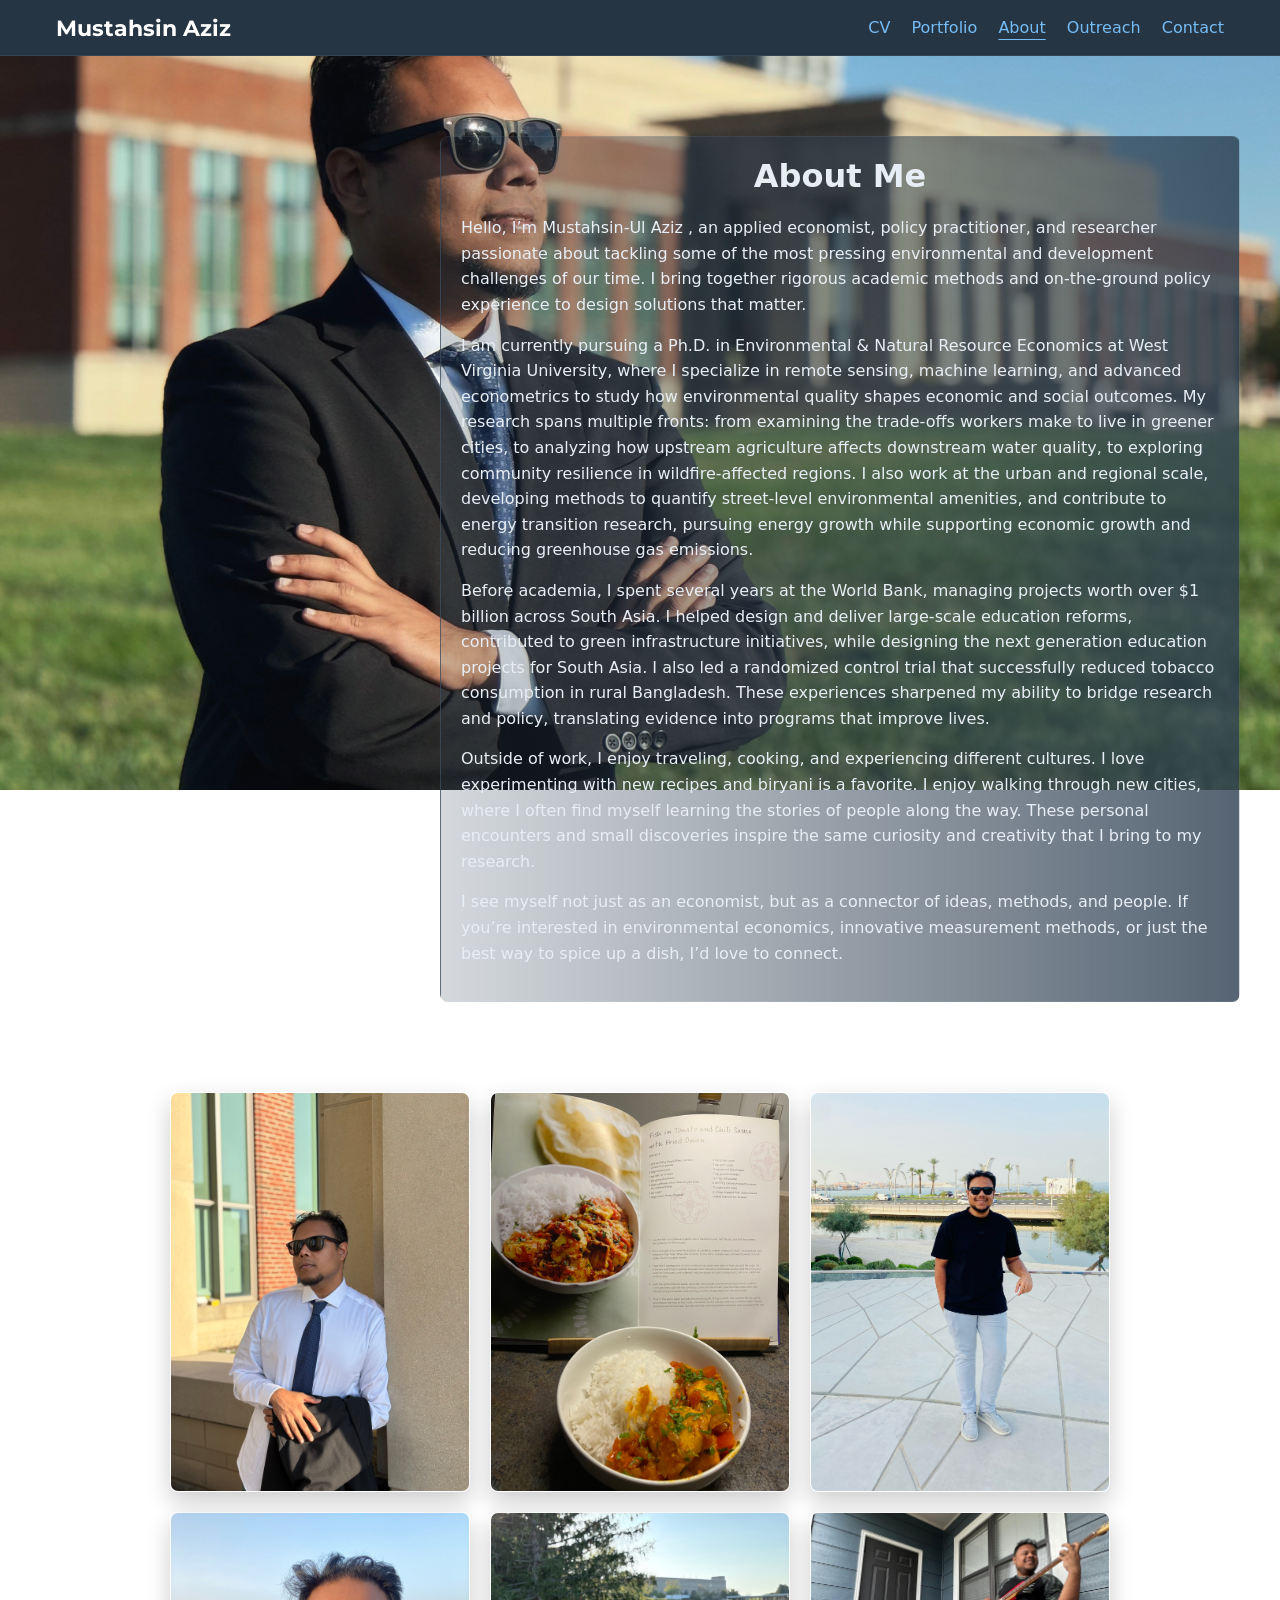
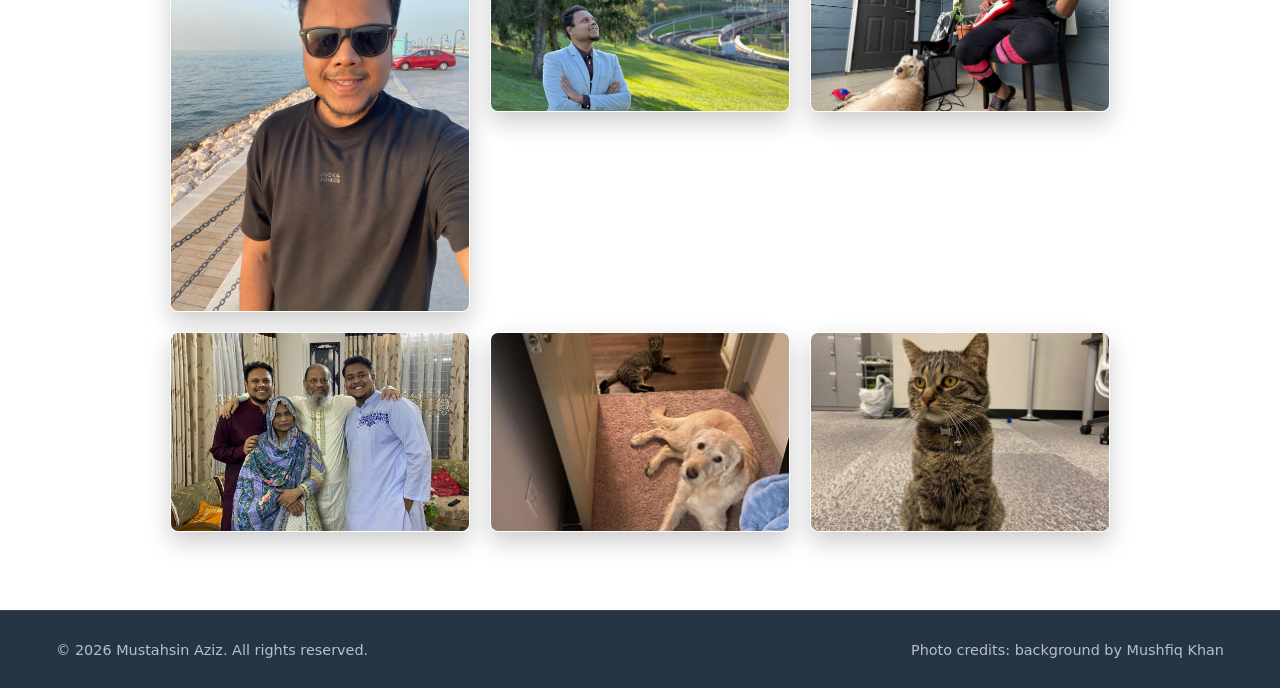
==== commit 304d8665: "Update about.html" ====
--- a/about.html
+++ b/about.html
@@ -22,7 +22,7 @@
           <a href="cv.html">CV</a>
           <a href="portfolio.html">Portfolio</a>
           <a href="about.html" aria-current="page">About</a>
-          <a href="blogs.html">Blogs</a>
+          <a href="blogs.html">Outreach</a>
           <a href="contact.html">Contact</a>
         </div>
       </nav>
--- a/assets/styles.css
+++ b/assets/styles.css
@@ -348,6 +348,73 @@
 }
 .small{ font-size:.9rem; opacity:.85 }
 
+
+/* Tabs */
+.blog-tabs{
+  position:sticky; top:56px; z-index:40;    /* below main header */
+  display:flex; gap:.5rem; justify-content:center;
+  background:rgba(20,32,43,.85);
+  padding:.5rem 1rem; border-bottom:1px solid rgba(255,255,255,.08);
+  backdrop-filter: blur(4px);
+}
+.tab-btn{
+  appearance:none; border:1px solid rgba(255,255,255,.12);
+  background:rgba(12,18,24,.75); color:#eaf2ff;
+  font-weight:600; padding:.45rem .9rem; border-radius:999px;
+  cursor:pointer; transition:filter .15s ease, background .15s ease;
+}
+.tab-btn:hover{ filter:brightness(1.08) }
+.tab-btn.is-active{ background:rgba(255,255,255,.12) }
+
+/* Articles grid & cards */
+.article-grid{
+  display:grid; gap:1rem;
+  grid-template-columns: repeat(auto-fill, minmax(300px, 1fr));
+}
+
+.article-card{
+  background: rgba(20,32,43,.85);
+  border:1px solid rgba(255,255,255,.06);
+  border-radius:14px; overflow:hidden;
+  box-shadow:0 10px 24px rgba(0,0,0,.2);
+  display:grid; grid-template-rows: auto 1fr;
+  transition: transform .15s ease, box-shadow .15s ease;
+}
+.article-card:hover{
+  transform: translateY(-2px);
+  box-shadow:0 14px 28px rgba(0,0,0,.28);
+}
+
+.article-media{
+  display:block; aspect-ratio:16/9; overflow:hidden; background:#0b1620;
+}
+.article-media img{
+  width:100%; height:100%; object-fit:cover; display:block;
+  transition: transform .3s ease;
+}
+.article-card:hover .article-media img{ transform: scale(1.05) }
+
+.article-body{
+  padding: .9rem 1rem 1rem;
+}
+.article-title{
+  font-size:1.05rem; margin:.1rem 0 .25rem;
+}
+.article-title a{ color:#e8eef5; text-decoration:none }
+.article-title a:hover{ text-decoration:underline }
+
+.article-meta{
+  margin:0 0 .5rem; color:#aab7c4; font-size:.9rem;
+}
+.article-excerpt{
+  margin:0 0 .75rem; color:#d7e2ec; font-size:.95rem;
+}
+.article-link{
+  font-weight:700;
+}
+
+
+
 /* ---------- Responsive ---------- */
 @media (max-width:640px){
   .hero h1{ font-size:2.2rem }
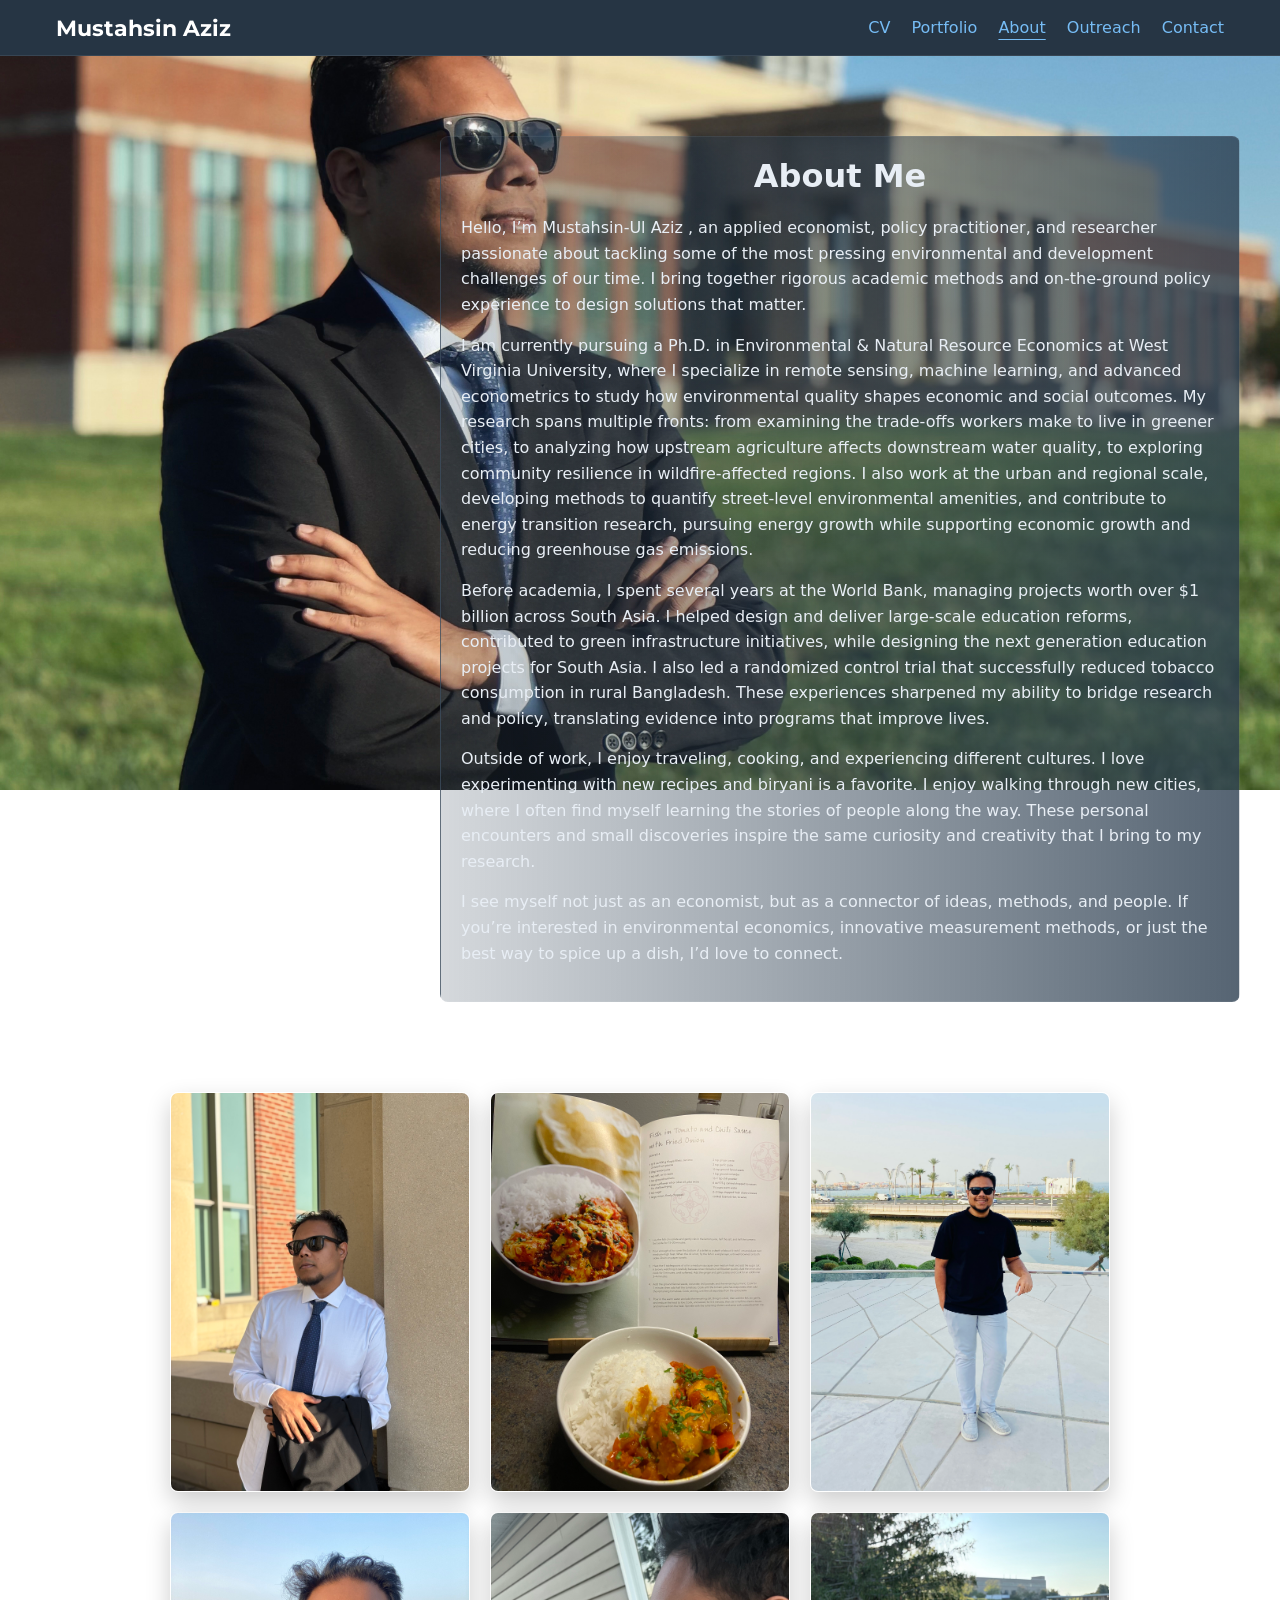
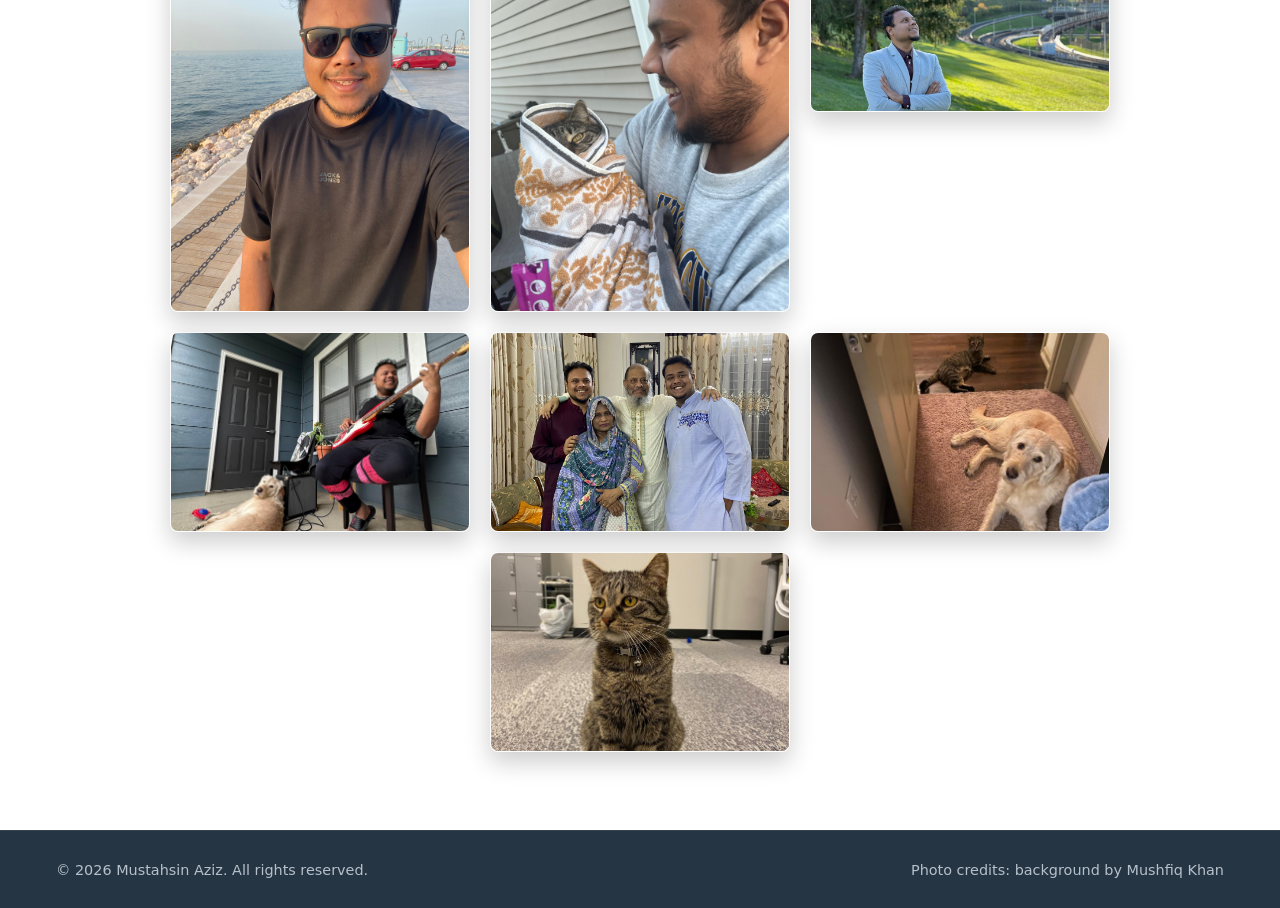
==== commit 63388d6c: "Update about.html" ====
--- a/about.html
+++ b/about.html
@@ -64,6 +64,11 @@
           <div class="caption-box"><div class="caption-text">Doha</div></div>
         </div>
 
+        <div class="gallery-item tall">
+          <img src="assets/personal/finn3.jpeg" alt="Finn">
+          <div class="caption-box"><div class="caption-text">Finn</div></div>
+        </div>
+
         <div class="gallery-item">
           <img src="assets/personal/IMG_7169.jpg" alt="Morgantown">
           <div class="caption-box"><div class="caption-text">Morgantown</div></div>
--- a/assets/styles.css
+++ b/assets/styles.css
@@ -337,34 +337,52 @@
 .icon-row{ display:flex; gap:1.25rem; justify-content:center; align-items:center; margin-top:1rem }
 .icon{ width:44px; height:44px; border-radius:50%; display:grid; place-items:center; background:#0b1620; border:1px solid var(--ring) }
 
-/* ---------- Footer ---------- */
-.site-footer{
-  border-top:1px solid rgba(255,255,255,.08);
-  background:#263544; margin-top:3rem;
-}
-.site-footer .inner{
-  max-width:1200px; margin:0 auto; padding:1rem; color:#d0d9e2;
-  display:flex; justify-content:space-between; flex-wrap:wrap; gap:.75rem;
-}
-.small{ font-size:.9rem; opacity:.85 }
-
-
 /* Tabs */
-.blog-tabs{
-  position:sticky; top:56px; z-index:40;    /* below main header */
-  display:flex; gap:.5rem; justify-content:center;
-  background:rgba(20,32,43,.85);
-  padding:.5rem 1rem; border-bottom:1px solid rgba(255,255,255,.08);
+/* Full-width sticky sub-nav for Blogs (spans viewport) */
+.blog-tabs {
+  position: sticky;
+  top: 56px;                     /* height of .site-header */
+  z-index: 100;                  /* make sure it stays above content */
+  background: rgba(20,32,43,0.95);
   backdrop-filter: blur(4px);
-}
+  border-bottom: 1px solid rgba(255,255,255,0.08);
+  padding: 0.55rem 0;
+}
+
+  /* If the inner wrapper is missing, this still centers the buttons */
+  display: flex;
+  justify-content: center;
+}
+
+/* Center the buttons inside the max page width */
+.blog-tabs .tabs-inner{
+  max-width: 1200px;
+  width: 100%;
+  margin: 0 auto;
+  padding: 0 1rem;
+
+  display: flex;
+  justify-content: center !important;  /* force centering */
+  align-items: center;
+  gap: .5rem;
+}
+
+
+
+/* buttons (keep your existing styles, repeated here for clarity) */
 .tab-btn{
-  appearance:none; border:1px solid rgba(255,255,255,.12);
-  background:rgba(12,18,24,.75); color:#eaf2ff;
-  font-weight:600; padding:.45rem .9rem; border-radius:999px;
-  cursor:pointer; transition:filter .15s ease, background .15s ease;
-}
-.tab-btn:hover{ filter:brightness(1.08) }
-.tab-btn.is-active{ background:rgba(255,255,255,.12) }
+  appearance: none;
+  border: 1px solid rgba(255,255,255,.12);
+  background: rgba(12,18,24,.75);
+  color: #eaf2ff;
+  font-weight: 600;
+  padding: .45rem .9rem;
+  border-radius: 999px;
+  cursor: pointer;
+  transition: filter .15s ease, background .15s ease;
+}
+.tab-btn:hover{ filter: brightness(1.08) }
+.tab-btn.is-active{ background: rgba(255,255,255,.12) }
 
 /* Articles grid & cards */
 .article-grid{
@@ -414,6 +432,18 @@
 }
 
 
+/* ---------- Footer ---------- */
+.site-footer{
+  border-top:1px solid rgba(255,255,255,.08);
+  background:#263544; margin-top:3rem;
+}
+.site-footer .inner{
+  max-width:1200px; margin:0 auto; padding:1rem; color:#d0d9e2;
+  display:flex; justify-content:space-between; flex-wrap:wrap; gap:.75rem;
+}
+.small{ font-size:.9rem; opacity:.85 }
+
+
 
 /* ---------- Responsive ---------- */
 @media (max-width:640px){
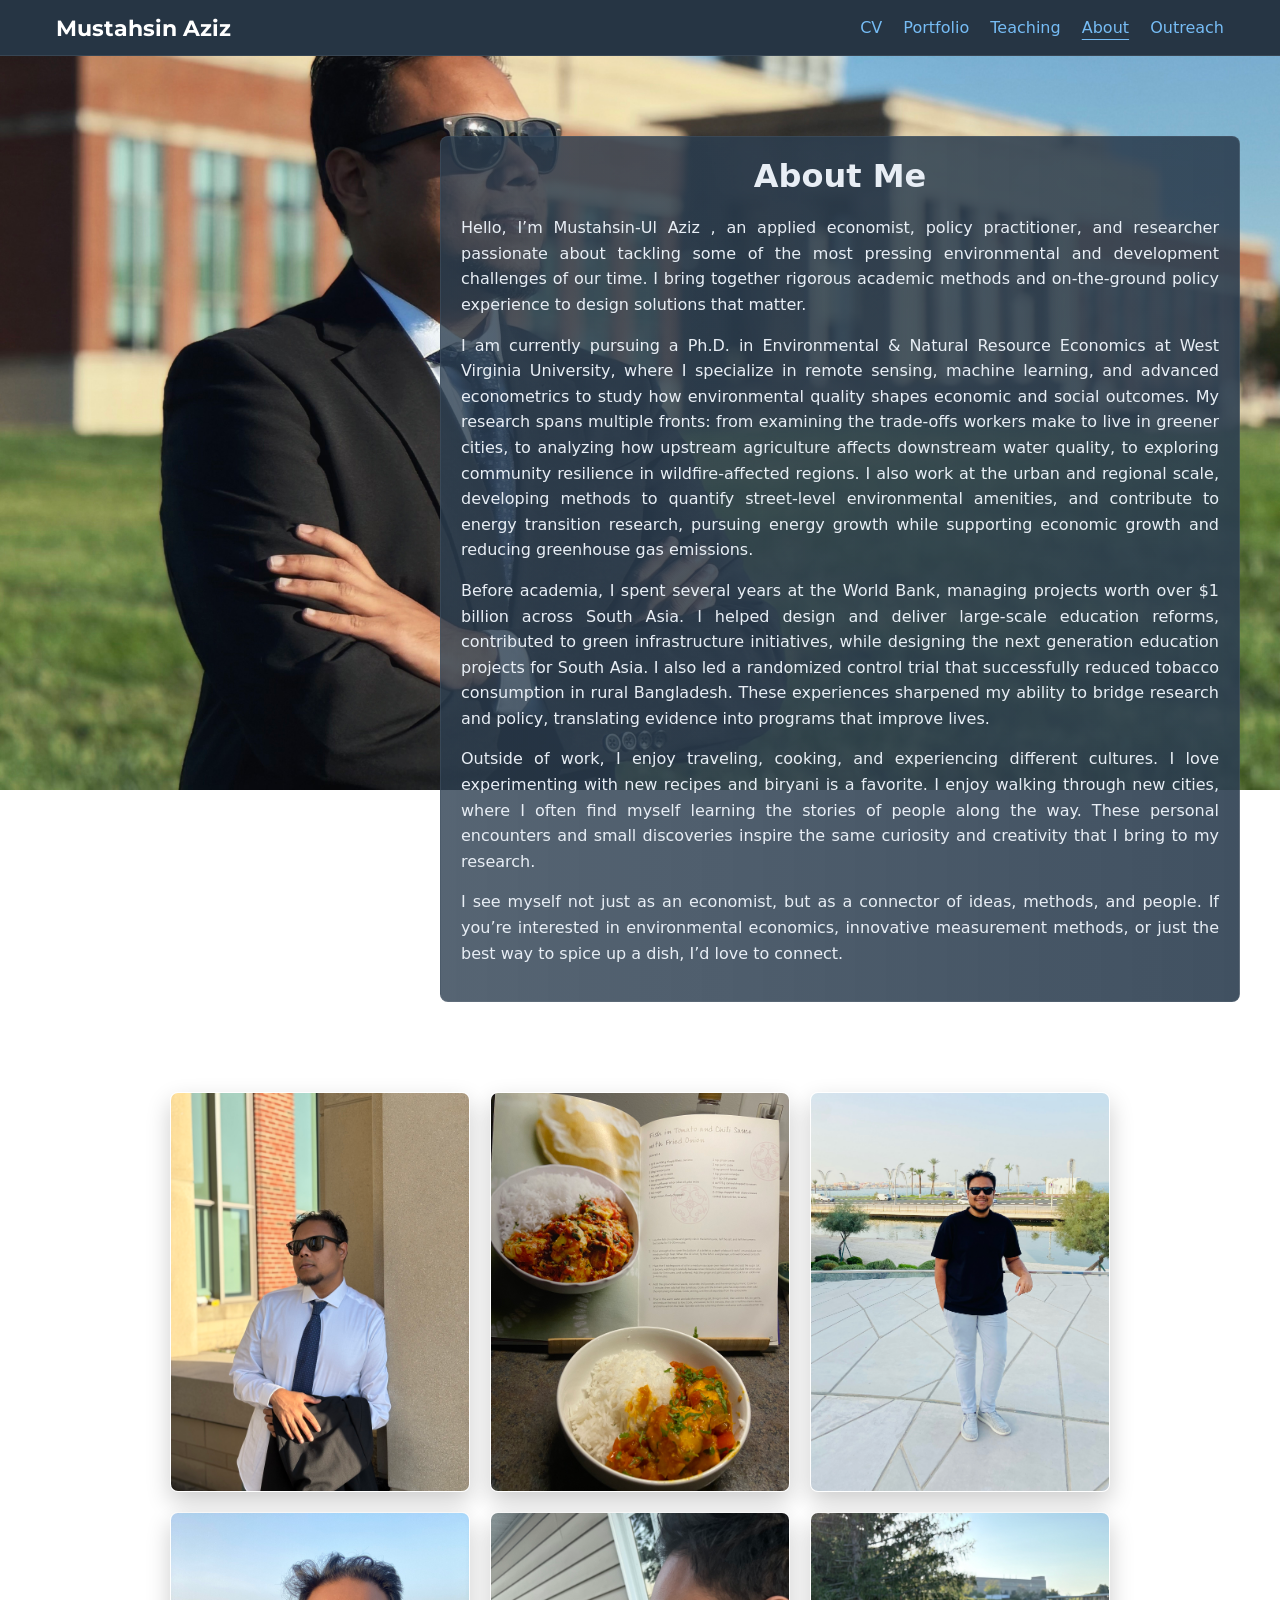
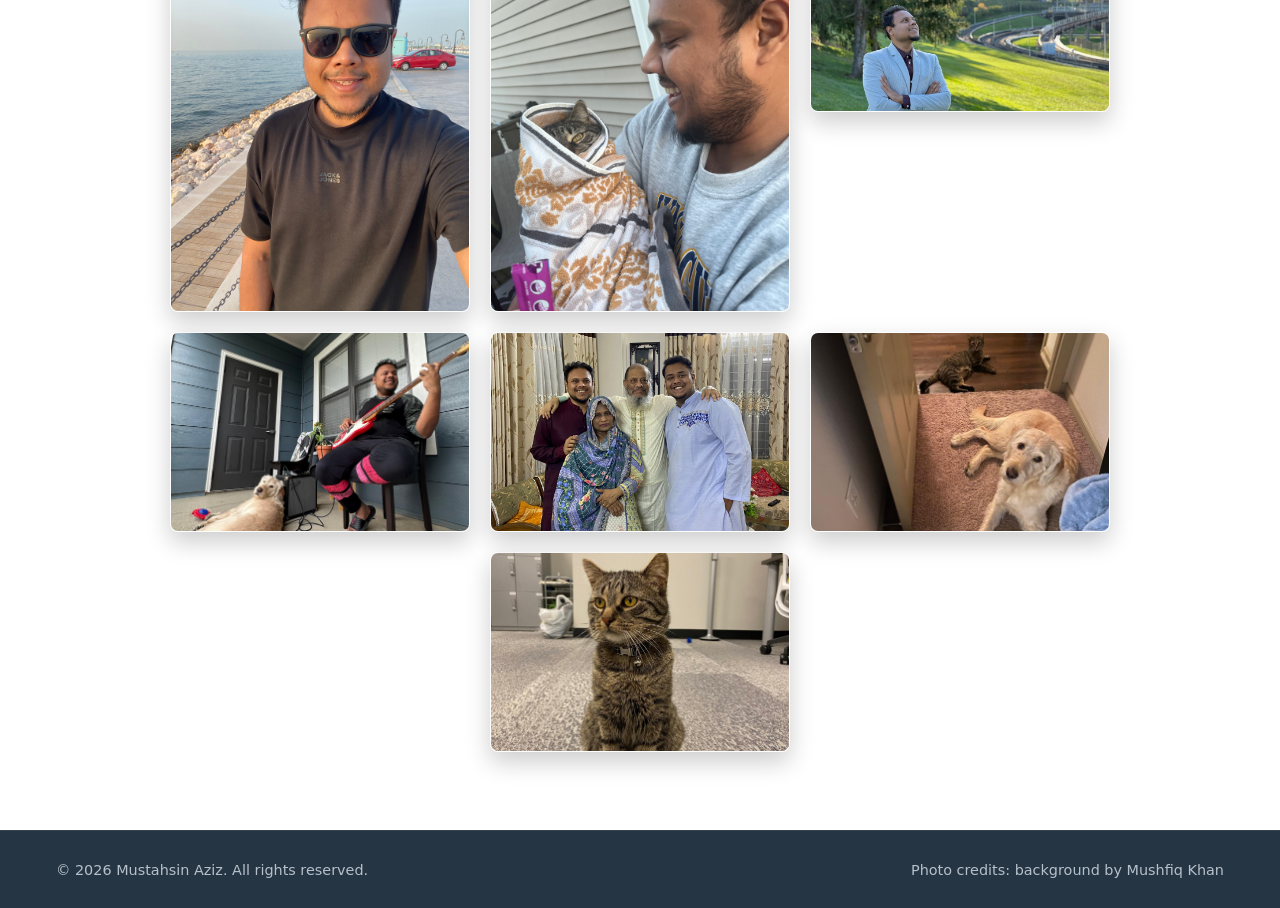
==== commit 340bc24f: "Update about.html" ====
--- a/about.html
+++ b/about.html
@@ -21,9 +21,10 @@
         <div class="links">
           <a href="cv.html">CV</a>
           <a href="portfolio.html">Portfolio</a>
+          <a href="contact.html">Teaching</a>
           <a href="about.html" aria-current="page">About</a>
           <a href="blogs.html">Outreach</a>
-          <a href="contact.html">Contact</a>
+          
         </div>
       </nav>
     </header>
--- a/assets/styles.css
+++ b/assets/styles.css
@@ -259,8 +259,8 @@
 }
 .about-text{
   max-width:800px; padding:20px;
-  background:linear-gradient(to right, rgba(44,62,80,.20), rgba(44,62,80,.80));
-  text-align:left; border-radius:8px; border:1px solid rgba(255,255,255,.06);
+  background:linear-gradient(to right, rgba(44,62,80,.80), rgba(44,62,80,.90));
+  text-align:justify; border-radius:8px; border:1px solid rgba(255,255,255,.06);
 }
 .about-text h2{ text-align:center; font-size:32px; margin:0 0 20px }
 .about-text p{ font-size:16px; line-height:1.6; margin:0 0 15px }
@@ -337,52 +337,56 @@
 .icon-row{ display:flex; gap:1.25rem; justify-content:center; align-items:center; margin-top:1rem }
 .icon{ width:44px; height:44px; border-radius:50%; display:grid; place-items:center; background:#0b1620; border:1px solid var(--ring) }
 
-/* Tabs */
-/* Full-width sticky sub-nav for Blogs (spans viewport) */
-.blog-tabs {
+.page-contact h1 {
+  text-align: center;
+  margin-bottom: 1.5rem; /* optional: spacing below */
+}
+
+/* ---------- Blog Subnav ---------- */
+/* BLOG SUBNAV — copy of your working .subnav */
+.blog-tabs{
   position: sticky;
-  top: 56px;                     /* height of .site-header */
-  z-index: 100;                  /* make sure it stays above content */
-  background: rgba(20,32,43,0.95);
+  top: 0px;                 /* sit right under your sticky header (56px). 
+                                If you want it pinned to the very top instead, change to top:0 */
+  z-index: 50;
+  display: flex;
+  gap: 1rem;
+  justify-content: center;
+  padding: .6rem 1rem;
+  background: rgba(20,32,43,.92);
   backdrop-filter: blur(4px);
-  border-bottom: 1px solid rgba(255,255,255,0.08);
-  padding: 0.55rem 0;
-}
-
-  /* If the inner wrapper is missing, this still centers the buttons */
-  display: flex;
-  justify-content: center;
-}
-
-/* Center the buttons inside the max page width */
-.blog-tabs .tabs-inner{
-  max-width: 1200px;
-  width: 100%;
-  margin: 0 auto;
-  padding: 0 1rem;
-
-  display: flex;
-  justify-content: center !important;  /* force centering */
-  align-items: center;
-  gap: .5rem;
-}
-
-
-
-/* buttons (keep your existing styles, repeated here for clarity) */
-.tab-btn{
-  appearance: none;
-  border: 1px solid rgba(255,255,255,.12);
-  background: rgba(12,18,24,.75);
-  color: #eaf2ff;
+  border-bottom: 1px solid rgba(255,255,255,.08);
+}
+
+/* Make anchors inside look like the working subnav */
+.blog-tabs a,
+.blog-tabs .tab-btn{
+  color: var(--text);
+  text-decoration: none;
   font-weight: 600;
-  padding: .45rem .9rem;
+  padding: .35rem .75rem;
   border-radius: 999px;
-  cursor: pointer;
-  transition: filter .15s ease, background .15s ease;
-}
-.tab-btn:hover{ filter: brightness(1.08) }
-.tab-btn.is-active{ background: rgba(255,255,255,.12) }
+  opacity: .9;
+  transition: background .15s ease, opacity .15s ease;
+  border: 1px solid transparent;      /* keeps layout stable when active adds a border */
+  background: rgba(12,18,24,.75);     /* optional: keep your current tab button base */
+}
+
+.blog-tabs a:hover,
+.blog-tabs .tab-btn:hover{ 
+  background: rgba(255,255,255,.06); 
+  opacity: 1; 
+}
+
+.blog-tabs a.is-active,
+.blog-tabs .tab-btn.is-active{ 
+  background: rgba(255,255,255,.12); 
+  border: 1px solid rgba(255,255,255,.18); 
+}
+
+/* Anchor offset for hash links, same as the working page */
+html{ scroll-behavior: smooth; }
+.blog-anchor{ scroll-margin-top: 88px; }  /* header (~56) + subnav (~32) */
 
 /* Articles grid & cards */
 .article-grid{
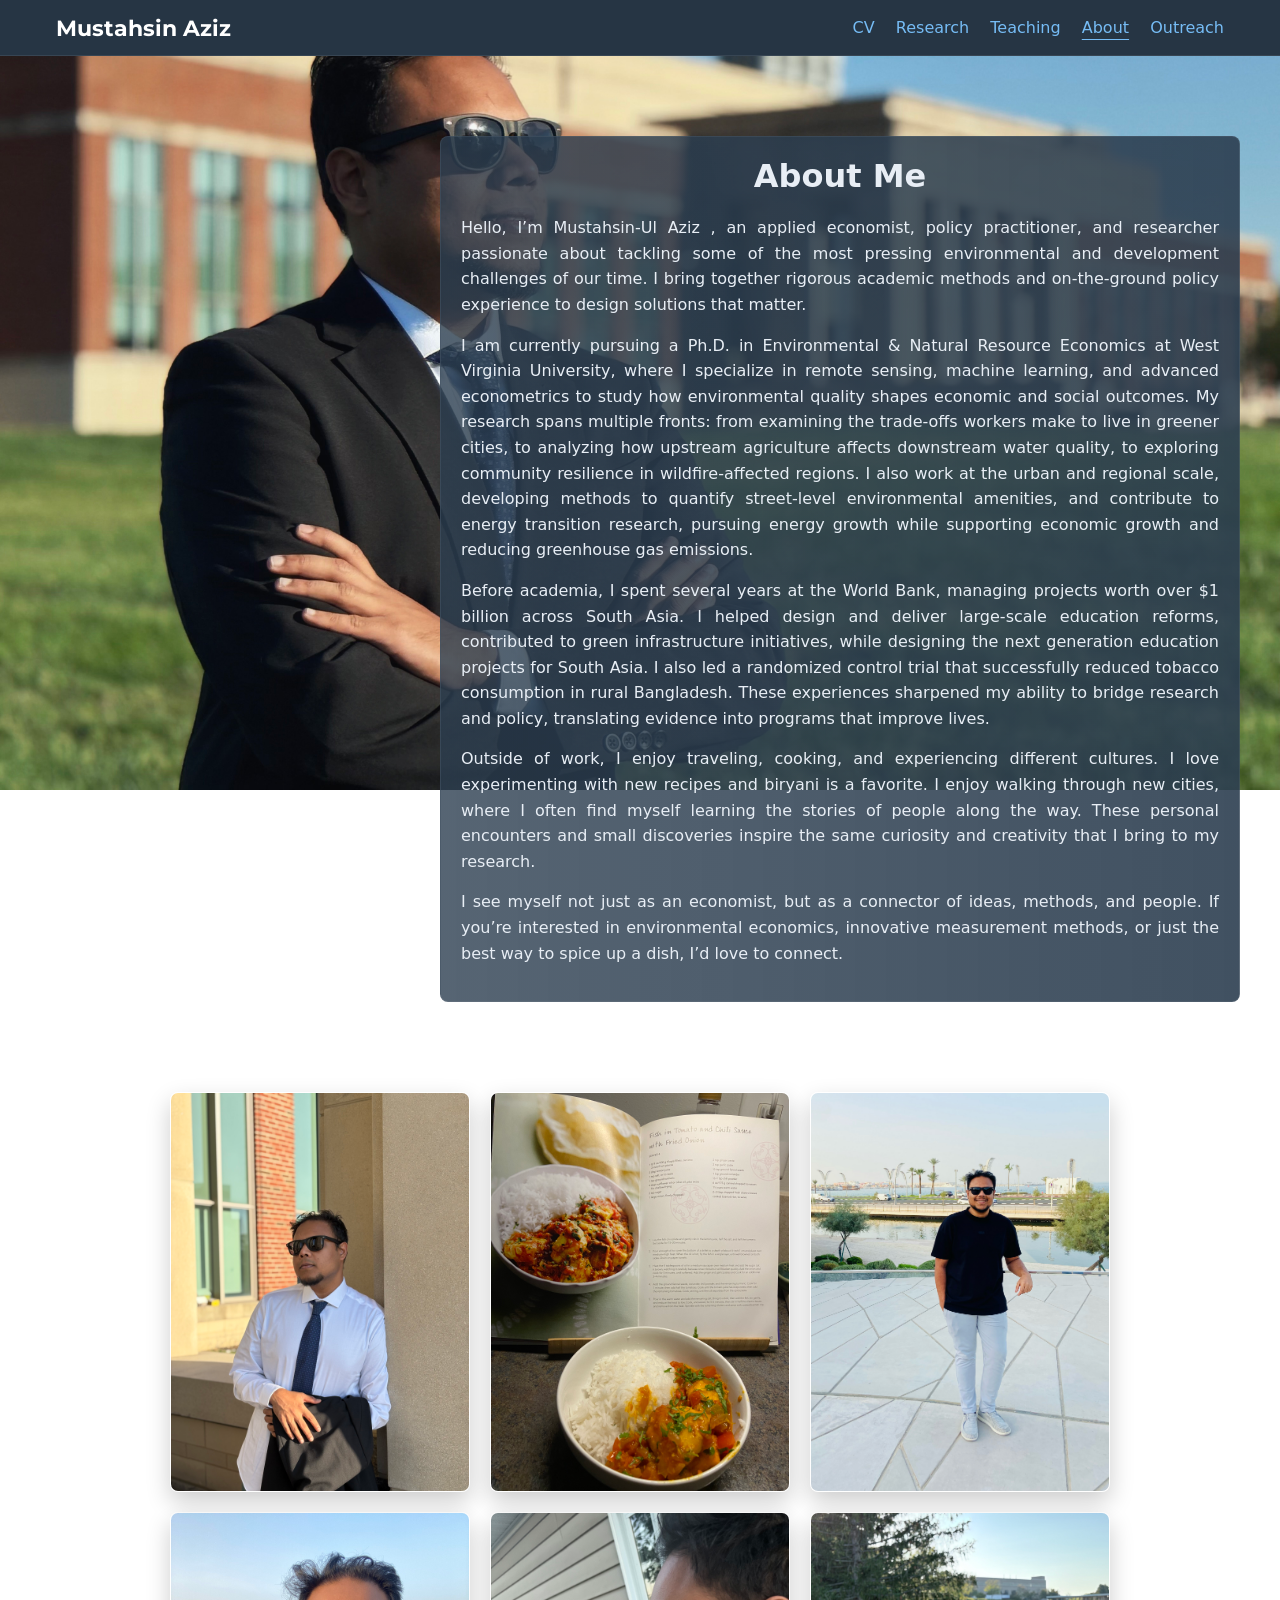
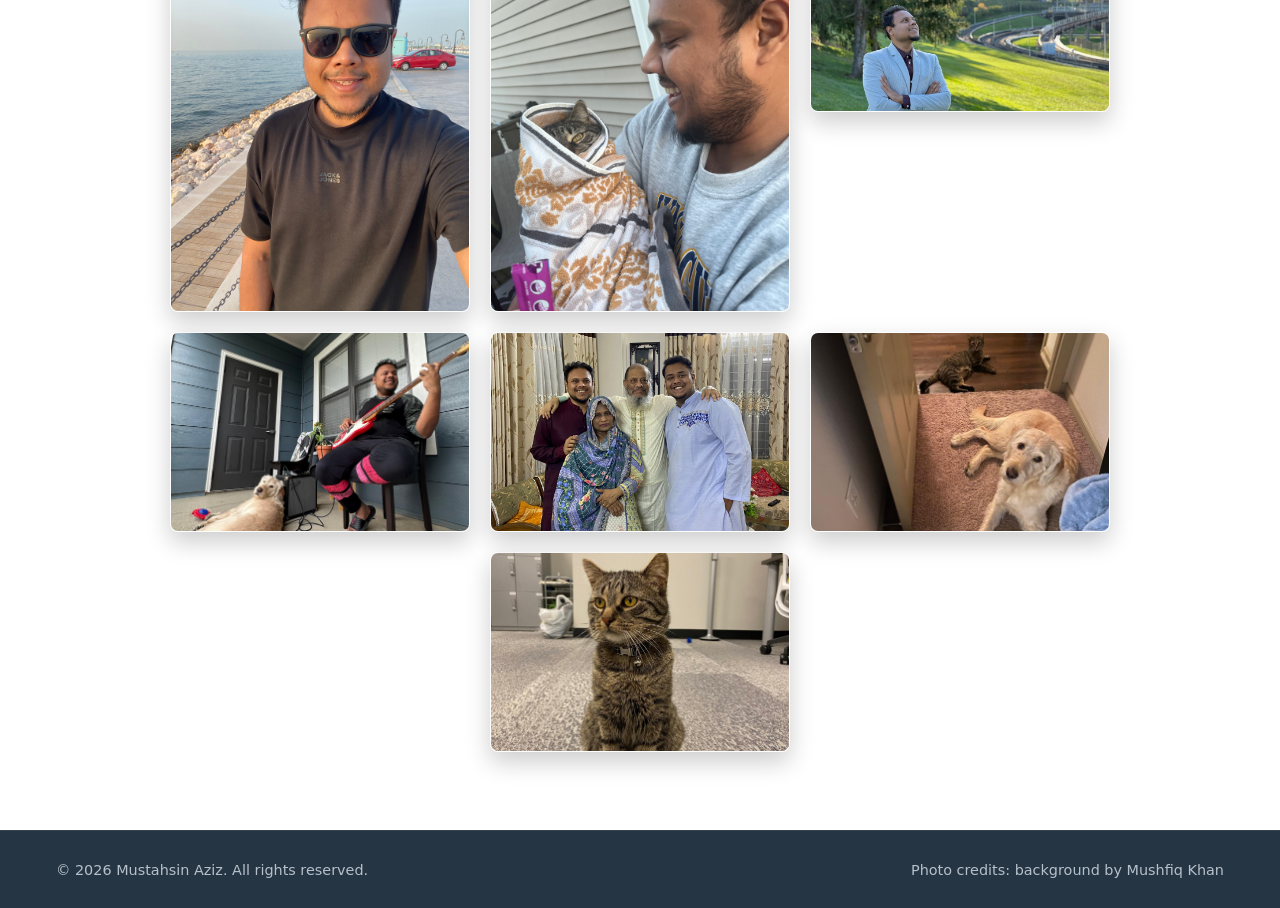
==== commit 1e4cf646: "Update about.html" ====
--- a/about.html
+++ b/about.html
@@ -20,7 +20,7 @@
         <a class="brand" href="index.html">Mustahsin Aziz</a>
         <div class="links">
           <a href="cv.html">CV</a>
-          <a href="portfolio.html">Portfolio</a>
+          <a href="portfolio.html">Research</a>
           <a href="contact.html">Teaching</a>
           <a href="about.html" aria-current="page">About</a>
           <a href="blogs.html">Outreach</a>
